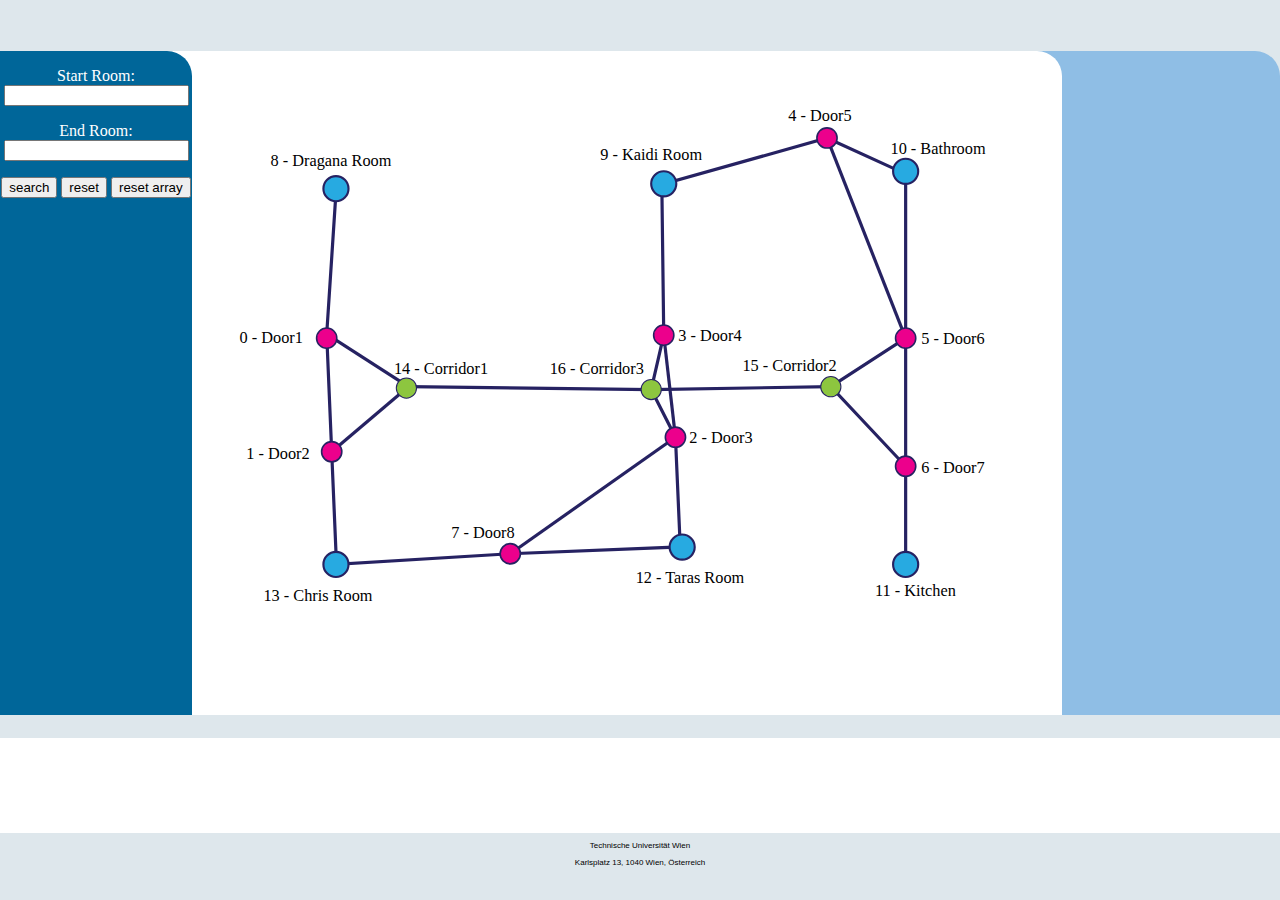
==== index.html @ 793ce16f "Working" ====
<!DOCTYPE html>
<html>
  <head>
    <meta charset="utf-8">
    <title>IndoorMap</title>
    <link rel="stylesheet" href="index.css" media="screen" title="no title" charset="utf-8">
<!--
    <script language="javascript">
  function print(){
   var a=searchbox.fname.value;
   alert(a);
  }
 </script>
-->
  </head>
  <body>
    <div class="headder">
<!--      <img src="pic/TU-Header14.gif" alt="" />-->
    </div>
    <div class="mainpart">
      <div class="bar">
        <div class="search">
          <form name="searchbox" method="get">
            <p>Start Room: <input type="text" name="fname" /></p>
            <p>End Room: <input type="text" name="lname" /></p>
            <input type="button" value="search" onclick="show_route()"/>
            <input type="button" value="reset" onclick="resetcolours()"/> 
            <input type="button" value="reset array" onclick="resetarray()"/>    
          </form>

        </div>


      </div>
      <div class="map">
<?xml version="1.0" encoding="utf-8"?>
<!-- Generator: Adobe Illustrator 18.0.0, SVG Export Plug-In . SVG Version: 6.00 Build 0)  -->
<!DOCTYPE svg PUBLIC "-//W3C//DTD SVG 1.1//EN" "http://www.w3.org/Graphics/SVG/1.1/DTD/svg11.dtd">
<svg version="1.1" id="Layer_1" xmlns="http://www.w3.org/2000/svg" xmlns:xlink="http://www.w3.org/1999/xlink" x="0px" y="0px"
	 viewBox="0 0 841.9 595.3" enable-background="new 0 0 841.9 595.3" xml:space="preserve">

<polyline fill="none" stroke="#262262" stroke-width="3" stroke-miterlimit="10" points="160.2,125.5 151,266.1 160.2,482.4
	323.5,472.4 483.2,466 478.7,362.9 455.9,318.1 467.7,267 465.9,125.5 621.1,81.7 695,115.5 695,269.8 624.7,315.4 695,390.2
	695,482.4 "/>

<line fill="none" stroke="#262262" stroke-width="3" stroke-miterlimit="10" x1="621.1" y1="81.7" x2="695" y2="269.8"/>
<line fill="none" stroke="#262262" stroke-width="3" stroke-miterlimit="10" x1="624.7" y1="315.4" x2="455.9" y2="318.1"/>
<line fill="none" stroke="#262262" stroke-width="3" stroke-miterlimit="10" x1="455.9" y1="318.1" x2="227.7" y2="315.4"/>
<line fill="none" stroke="#262262" stroke-width="3" stroke-miterlimit="10" x1="155.7" y1="376.5" x2="227.7" y2="315.4"/>
<line fill="none" stroke="#262262" stroke-width="3" stroke-miterlimit="10" x1="151" y1="266.1" x2="227.7" y2="315.4"/>
<line fill="none" stroke="#262262" stroke-width="3" stroke-miterlimit="10" x1="467.7" y1="267" x2="478.7" y2="362.9"/>
<line fill="none" stroke="#262262" stroke-width="3" stroke-miterlimit="10" x1="478.7" y1="362.9" x2="323.5" y2="472.4"/>
<line fill="none" stroke="#262262" stroke-width="3" stroke-miterlimit="10" x1="695" y1="390.2" x2="695" y2="269.8"/>

<circle id="ST8" fill="#27AAE1" stroke="#262262" stroke-width="2" stroke-miterlimit="10" cx="159.7" cy="129.4" r="11.8"/>
<circle id="ST13" fill="#27AAE1" stroke="#262262" stroke-width="2" stroke-miterlimit="10" cx="159.7" cy="482.4" r="11.8"/>
<circle id="ST12" fill="#27AAE1" stroke="#262262" stroke-width="2" stroke-miterlimit="10" cx="485" cy="466.1" r="11.8"/>
<circle id="ST9" fill="#27AAE1" stroke="#262262" stroke-width="2" stroke-miterlimit="10" cx="467.7" cy="124.8" r="11.8"/>
<circle id="ST10" fill="#27AAE1" stroke="#262262" stroke-width="2" stroke-miterlimit="10" cx="695" cy="113" r="11.8"/>
<circle id="ST11" fill="#27AAE1" stroke="#262262" stroke-width="2" stroke-miterlimit="10" cx="695" cy="482.4" r="11.8"/>

<circle id="ST0" fill="#EC008C" stroke="#262262" stroke-width="1.5" stroke-miterlimit="10" cx="151" cy="269.8" r="9.5"/>
<circle id="ST1" fill="#EC008C" stroke="#262262" stroke-width="1.5" stroke-miterlimit="10" cx="155.7" cy="376.5" r="9.5"/>
<circle id="ST3" fill="#EC008C" stroke="#262262" stroke-width="1.5" stroke-miterlimit="10" cx="467.7" cy="267" r="9.5"/>
<circle id="ST2" fill="#EC008C" stroke="#262262" stroke-width="1.5" stroke-miterlimit="10" cx="478.7" cy="362.9" r="9.5"/>
<circle id="ST5" fill="#EC008C" stroke="#262262" stroke-width="1.5" stroke-miterlimit="10" cx="695" cy="269.8" r="9.5"/>
<circle id="ST6" fill="#EC008C" stroke="#262262" stroke-width="1.5" stroke-miterlimit="10" cx="695" cy="390.2" r="9.5"/>
<circle id="ST7" fill="#EC008C" stroke="#262262" stroke-width="1.5" stroke-miterlimit="10" cx="323.5" cy="472.4" r="9.5"/>
<circle id="ST4" fill="#EC008C" stroke="#262262" stroke-width="1.5" stroke-miterlimit="10" cx="621.1" cy="81.7" r="9.5"/>

<circle id="ST16" fill="#8DC63F" stroke="#262262" stroke-miterlimit="10" cx="455.9" cy="318.1" r="9.5"/>
<circle id="ST14" fill="#8DC63F" stroke="#262262" stroke-miterlimit="10" cx="225.9" cy="316.7" r="9.5"/>
<circle id="ST15" fill="#8DC63F" stroke="#262262" stroke-miterlimit="10" cx="624.7" cy="315.4" r="9.5"/>

<rect x="97.9" y="96.8" fill="none" width="125.2" height="32.4"/>
<text transform="matrix(1 0 0 1 98.2277 108.1707)" font-family="'Ebrima'" font-size="15.3333">8 - Dragana Room</text>
<rect x="401.2" y="91.2" fill="none" width="114.1" height="32.4"/>
<text transform="matrix(1 0 0 1 408.0167 102.5545)" font-family="'Ebrima'" font-size="15.3333">9 - Kaidi Room</text>
<rect x="657.6" y="85" fill="none" width="144.4" height="32.4"/>
<text transform="matrix(1 0 0 1 680.7667 96.3509)" font-family="'Ebrima'" font-size="15.3333">10 - Bathroom</text>
<rect x="89.1" y="505.2" fill="none" width="114.1" height="32.4"/>
<text transform="matrix(1 0 0 1 91.5548 516.5159)" font-family="'Ebrima'" font-size="15.3333">13 - Chris Room</text>
<rect x="439.8" y="489" fill="none" width="114.1" height="32.4"/>
<text transform="matrix(1 0 0 1 441.3058 500.3304)" font-family="'Ebrima'" font-size="15.3333">12 - Taras Room</text>
<rect x="649.7" y="500.9" fill="none" width="114.1" height="32.4"/>
<text transform="matrix(1 0 0 1 666.1525 512.2571)" font-family="'Ebrima'" font-size="15.3333">11 - Kitchen</text>
<rect x="44.6" y="263" fill="none" width="114.1" height="32.4"/>
<text transform="matrix(1 0 0 1 69.1329 274.3841)" font-family="'Ebrima'" font-size="15.3333">0 - Door1</text>
<rect x="50.9" y="371.6" fill="none" width="114.1" height="32.4"/>
<text transform="matrix(1 0 0 1 75.4083 382.9429)" font-family="'Ebrima'" font-size="15.3333">1 - Door2</text>
<rect x="456.8" y="260.8" fill="none" width="114.1" height="32.4"/>
<text transform="matrix(1 0 0 1 481.3058 272.1229)" font-family="'Ebrima'" font-size="15.3333">3 - Door4</text>
<rect x="243.6" y="446.7" fill="none" width="114.1" height="32.4"/>
<text transform="matrix(1 0 0 1 268.0929 458.0677)" font-family="'Ebrima'" font-size="15.3333">7 - Door8</text>
<rect x="467.2" y="357.4" fill="none" width="114.1" height="32.4"/>
<text transform="matrix(1 0 0 1 491.7267 368.7572)" font-family="'Ebrima'" font-size="15.3333">2 - Door3</text>
<rect x="685.2" y="264" fill="none" width="114.1" height="32.4"/>
<text transform="matrix(1 0 0 1 709.6915 275.3846)" font-family="'Ebrima'" font-size="15.3333">5 - Door6</text>
<rect x="560.2" y="54.8" fill="none" width="114.1" height="32.4"/>
<text transform="matrix(1 0 0 1 584.6749 66.1561)" font-family="'Ebrima'" font-size="15.3333">4 - Door5</text>
<rect x="685.2" y="385.4" fill="none" width="114.1" height="32.4"/>
<text transform="matrix(1 0 0 1 709.6915 396.7445)" font-family="'Ebrima'" font-size="15.3333">6 - Door7</text>
<rect x="204.8" y="292.5" fill="none" width="114.1" height="32.4"/>
<text transform="matrix(1 0 0 1 214.1285 303.8221)" font-family="'Ebrima'" font-size="15.3333">14 - Corridor1</text>
<rect x="257.2" y="332.2" fill="none" width="9.4" height="14.5"/>
<rect x="351.2" y="292.5" fill="none" width="114.1" height="32.4"/>
<text transform="matrix(1 0 0 1 360.4996 303.8221)" font-family="'Ebrima'" font-size="15.3333">16 - Corridor3</text>
<rect x="532.4" y="289.7" fill="none" width="114.1" height="32.4"/>
<text transform="matrix(1 0 0 1 541.6622 301.0848)" font-family="'Ebrima'" font-size="15.3333">15 - Corridor2</text>
</svg>
    
          
          
      </div>
      <div class="infor">

      </div>

    </div>
    <div class="footer">
      <p>
        Technische Universität Wien
      </p>
      <p>
        Karlsplatz 13, 1040 Wien, Österreich
      </p>

    </div>

  </body>
    
<script src="Test_route_with_Kaidi.js"> </script>
    
</html>
---- index.css ----
html{
  padding: 0px;
  margin: 0px;
  width: 100%;
  height: 100%;

}
body{
  padding: 0px;
  margin: 0px;
  width: 100%;
  height: 100%;
}
.mainpart{
  height: 82%;
  width: 100%;


  background-color: rgb(222, 231, 236);
  /*background-color: green;*/
}
.bar{
  text-align: center;
  position: relative;
  z-index: 100;
  margin-top: 4%;
  float: left;
  width: 15%;
  height: 90%;
  background-color: rgb(0, 102, 153);
  /*border: 1px solid black;*/
  border-top-right-radius: 25px;
}
.search{
  color: rgb(255, 255, 255);
}
.map{
  position: relative;
  z-index: 50;
  float: left;
  width: 70%;
  height: 90%;
  margin-top: 4%;
  margin-left: -2%;
  background-color: rgb(255, 255, 255);
  border-top-right-radius: 25px;

}
.infor{
  position: relative;
  z-index: 30;
  margin-top: 4%;
  float: left;
  width: 19%;
  margin-left: -2%;

  height: 90%;
  background-color: rgb(143, 190, 229);
  /*border: 1px solid black;*/
  border-top-right-radius: 25px;

}
.footer{
  text-align: center;
  position: absolute;
  bottom: 0px;
  width: 100%;
  background-color: rgb(222, 231, 236);
  height: 7.5%;
}
.footer p{
  font-family: Arial;
  font-size: 50%;
}
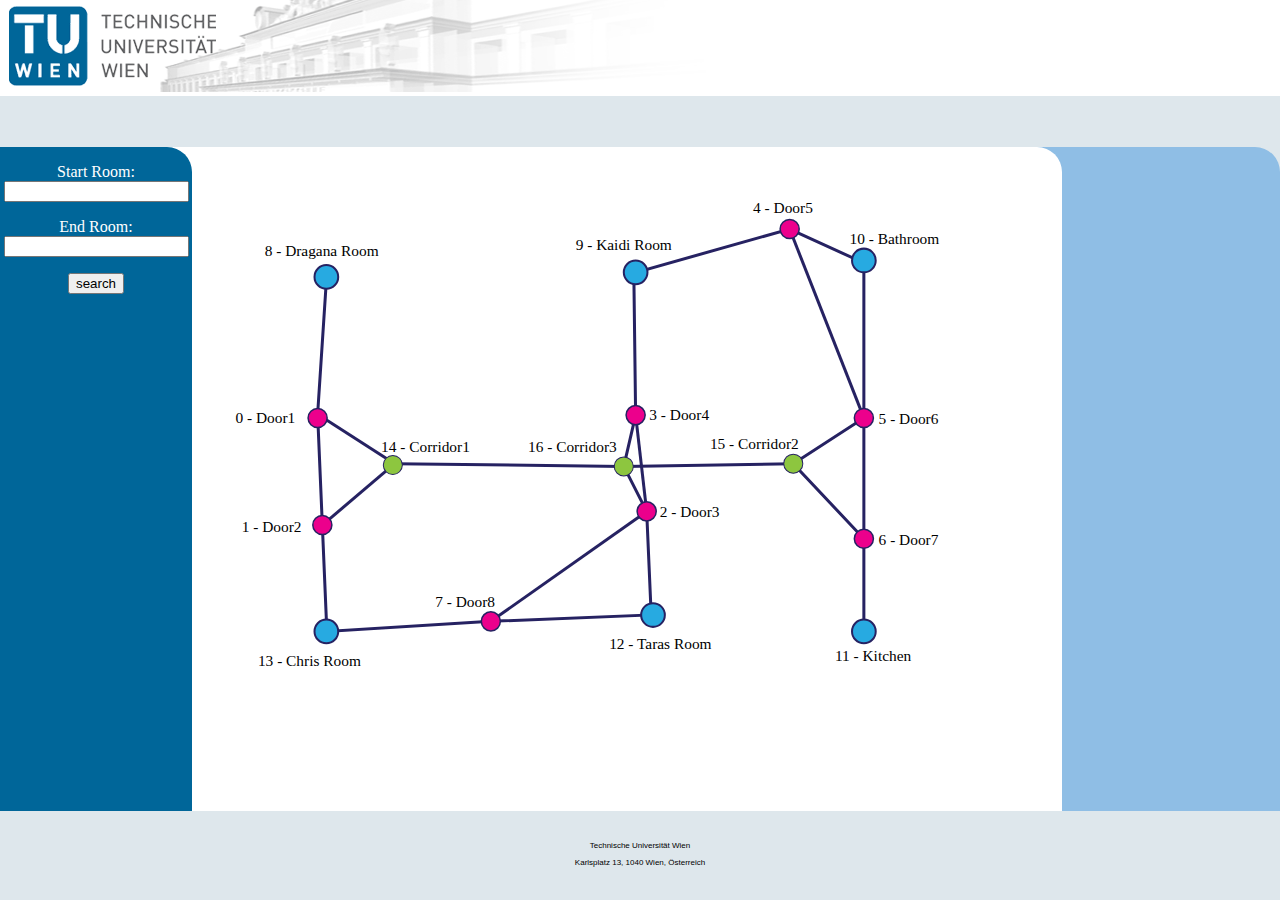
==== commit b82268de: "This works with the sample File" ====
--- a/index.html
+++ b/index.html
@@ -15,7 +15,7 @@
   </head>
   <body>
     <div class="headder">
-<!--      <img src="pic/TU-Header14.gif" alt="" />-->
+      <img src="pic/TU-Header14.gif" alt="" />
     </div>
     <div class="mainpart">
       <div class="bar">
@@ -24,8 +24,6 @@
             <p>Start Room: <input type="text" name="fname" /></p>
             <p>End Room: <input type="text" name="lname" /></p>
             <input type="button" value="search" onclick="show_route()"/>
-            <input type="button" value="reset" onclick="resetcolours()"/> 
-            <input type="button" value="reset array" onclick="resetarray()"/>    
           </form>
 
         </div>
--- a/index.css
+++ b/index.css
@@ -46,6 +46,11 @@
   border-top-right-radius: 25px;
 
 }
+
+svg{
+    height: 90%;
+    
+}
 .infor{
   position: relative;
   z-index: 30;
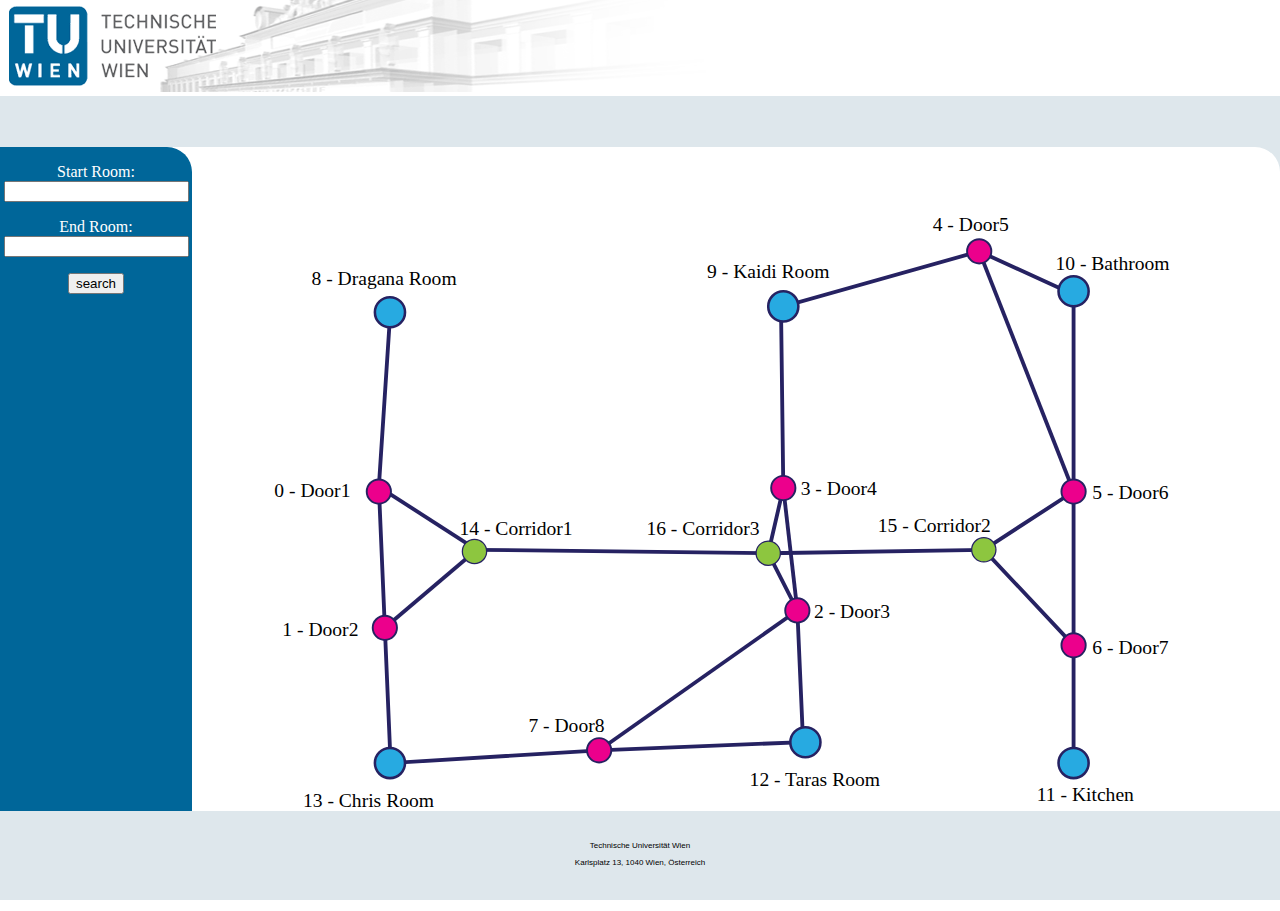
==== commit 386d613c: "Works with changing the radius width" ====
--- a/index.html
+++ b/index.html
@@ -106,6 +106,8 @@
 <rect x="532.4" y="289.7" fill="none" width="114.1" height="32.4"/>
 <text transform="matrix(1 0 0 1 541.6622 301.0848)" font-family="'Ebrima'" font-size="15.3333">15 - Corridor2</text>
 </svg>
+
+
     
           
           
--- a/index.css
+++ b/index.css
@@ -48,7 +48,8 @@
 }
 
 svg{
-    height: 90%;
+    width: 120%;
+    margin-left: 20px;
     
 }
 .infor{
@@ -60,7 +61,7 @@
   margin-left: -2%;
 
   height: 90%;
-  background-color: rgb(143, 190, 229);
+  background-color: rgb(255, 255, 255);
   /*border: 1px solid black;*/
   border-top-right-radius: 25px;
 
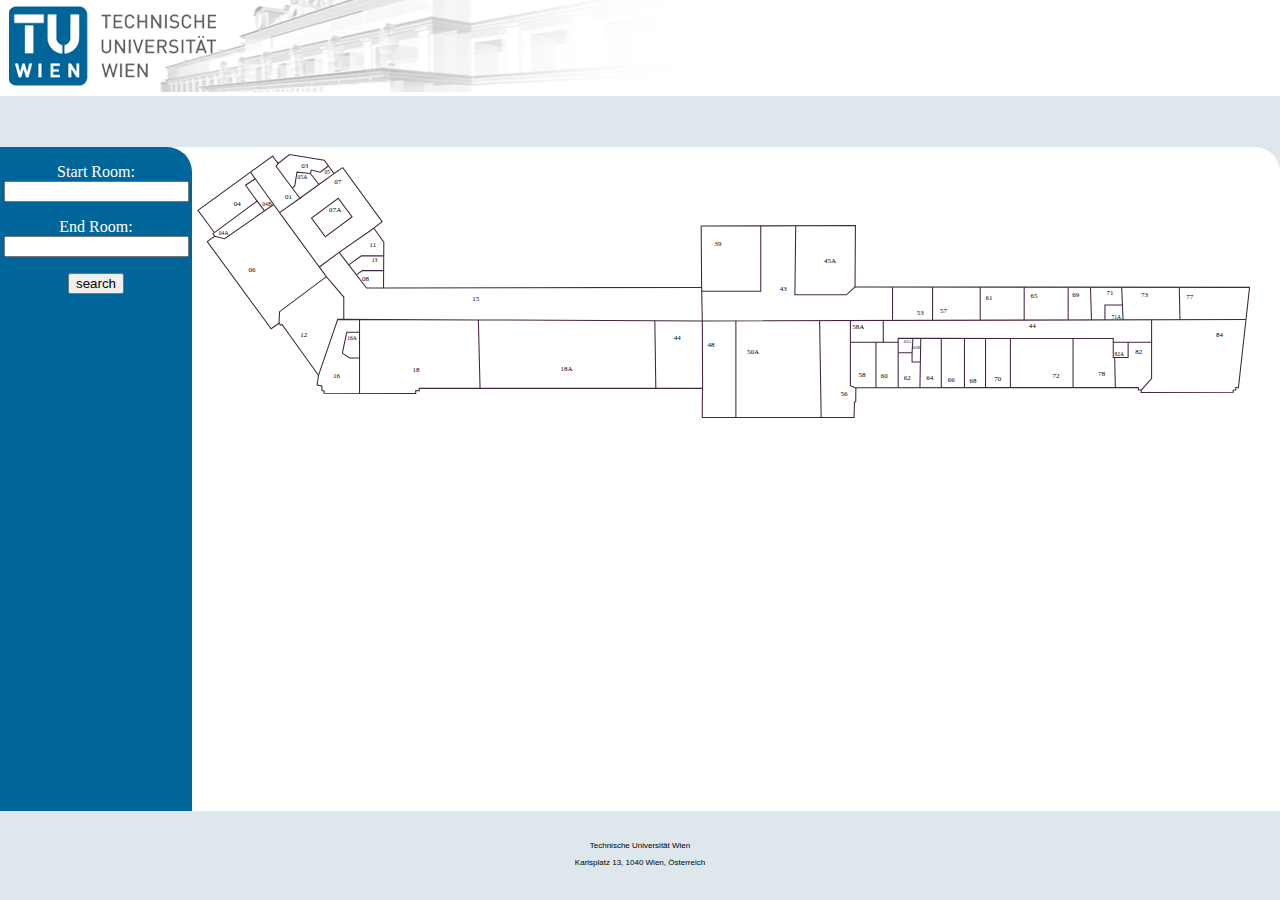
==== commit 39e8255e: "This file works" ====
--- a/index.html
+++ b/index.html
@@ -34,78 +34,495 @@
 <?xml version="1.0" encoding="utf-8"?>
 <!-- Generator: Adobe Illustrator 18.0.0, SVG Export Plug-In . SVG Version: 6.00 Build 0)  -->
 <!DOCTYPE svg PUBLIC "-//W3C//DTD SVG 1.1//EN" "http://www.w3.org/Graphics/SVG/1.1/DTD/svg11.dtd">
-<svg version="1.1" id="Layer_1" xmlns="http://www.w3.org/2000/svg" xmlns:xlink="http://www.w3.org/1999/xlink" x="0px" y="0px"
-	 viewBox="0 0 841.9 595.3" enable-background="new 0 0 841.9 595.3" xml:space="preserve">
-
-<polyline fill="none" stroke="#262262" stroke-width="3" stroke-miterlimit="10" points="160.2,125.5 151,266.1 160.2,482.4
-	323.5,472.4 483.2,466 478.7,362.9 455.9,318.1 467.7,267 465.9,125.5 621.1,81.7 695,115.5 695,269.8 624.7,315.4 695,390.2
-	695,482.4 "/>
-
-<line fill="none" stroke="#262262" stroke-width="3" stroke-miterlimit="10" x1="621.1" y1="81.7" x2="695" y2="269.8"/>
-<line fill="none" stroke="#262262" stroke-width="3" stroke-miterlimit="10" x1="624.7" y1="315.4" x2="455.9" y2="318.1"/>
-<line fill="none" stroke="#262262" stroke-width="3" stroke-miterlimit="10" x1="455.9" y1="318.1" x2="227.7" y2="315.4"/>
-<line fill="none" stroke="#262262" stroke-width="3" stroke-miterlimit="10" x1="155.7" y1="376.5" x2="227.7" y2="315.4"/>
-<line fill="none" stroke="#262262" stroke-width="3" stroke-miterlimit="10" x1="151" y1="266.1" x2="227.7" y2="315.4"/>
-<line fill="none" stroke="#262262" stroke-width="3" stroke-miterlimit="10" x1="467.7" y1="267" x2="478.7" y2="362.9"/>
-<line fill="none" stroke="#262262" stroke-width="3" stroke-miterlimit="10" x1="478.7" y1="362.9" x2="323.5" y2="472.4"/>
-<line fill="none" stroke="#262262" stroke-width="3" stroke-miterlimit="10" x1="695" y1="390.2" x2="695" y2="269.8"/>
-
-<circle id="ST8" fill="#27AAE1" stroke="#262262" stroke-width="2" stroke-miterlimit="10" cx="159.7" cy="129.4" r="11.8"/>
-<circle id="ST13" fill="#27AAE1" stroke="#262262" stroke-width="2" stroke-miterlimit="10" cx="159.7" cy="482.4" r="11.8"/>
-<circle id="ST12" fill="#27AAE1" stroke="#262262" stroke-width="2" stroke-miterlimit="10" cx="485" cy="466.1" r="11.8"/>
-<circle id="ST9" fill="#27AAE1" stroke="#262262" stroke-width="2" stroke-miterlimit="10" cx="467.7" cy="124.8" r="11.8"/>
-<circle id="ST10" fill="#27AAE1" stroke="#262262" stroke-width="2" stroke-miterlimit="10" cx="695" cy="113" r="11.8"/>
-<circle id="ST11" fill="#27AAE1" stroke="#262262" stroke-width="2" stroke-miterlimit="10" cx="695" cy="482.4" r="11.8"/>
-
-<circle id="ST0" fill="#EC008C" stroke="#262262" stroke-width="1.5" stroke-miterlimit="10" cx="151" cy="269.8" r="9.5"/>
-<circle id="ST1" fill="#EC008C" stroke="#262262" stroke-width="1.5" stroke-miterlimit="10" cx="155.7" cy="376.5" r="9.5"/>
-<circle id="ST3" fill="#EC008C" stroke="#262262" stroke-width="1.5" stroke-miterlimit="10" cx="467.7" cy="267" r="9.5"/>
-<circle id="ST2" fill="#EC008C" stroke="#262262" stroke-width="1.5" stroke-miterlimit="10" cx="478.7" cy="362.9" r="9.5"/>
-<circle id="ST5" fill="#EC008C" stroke="#262262" stroke-width="1.5" stroke-miterlimit="10" cx="695" cy="269.8" r="9.5"/>
-<circle id="ST6" fill="#EC008C" stroke="#262262" stroke-width="1.5" stroke-miterlimit="10" cx="695" cy="390.2" r="9.5"/>
-<circle id="ST7" fill="#EC008C" stroke="#262262" stroke-width="1.5" stroke-miterlimit="10" cx="323.5" cy="472.4" r="9.5"/>
-<circle id="ST4" fill="#EC008C" stroke="#262262" stroke-width="1.5" stroke-miterlimit="10" cx="621.1" cy="81.7" r="9.5"/>
-
-<circle id="ST16" fill="#8DC63F" stroke="#262262" stroke-miterlimit="10" cx="455.9" cy="318.1" r="9.5"/>
-<circle id="ST14" fill="#8DC63F" stroke="#262262" stroke-miterlimit="10" cx="225.9" cy="316.7" r="9.5"/>
-<circle id="ST15" fill="#8DC63F" stroke="#262262" stroke-miterlimit="10" cx="624.7" cy="315.4" r="9.5"/>
-
-<rect x="97.9" y="96.8" fill="none" width="125.2" height="32.4"/>
-<text transform="matrix(1 0 0 1 98.2277 108.1707)" font-family="'Ebrima'" font-size="15.3333">8 - Dragana Room</text>
-<rect x="401.2" y="91.2" fill="none" width="114.1" height="32.4"/>
-<text transform="matrix(1 0 0 1 408.0167 102.5545)" font-family="'Ebrima'" font-size="15.3333">9 - Kaidi Room</text>
-<rect x="657.6" y="85" fill="none" width="144.4" height="32.4"/>
-<text transform="matrix(1 0 0 1 680.7667 96.3509)" font-family="'Ebrima'" font-size="15.3333">10 - Bathroom</text>
-<rect x="89.1" y="505.2" fill="none" width="114.1" height="32.4"/>
-<text transform="matrix(1 0 0 1 91.5548 516.5159)" font-family="'Ebrima'" font-size="15.3333">13 - Chris Room</text>
-<rect x="439.8" y="489" fill="none" width="114.1" height="32.4"/>
-<text transform="matrix(1 0 0 1 441.3058 500.3304)" font-family="'Ebrima'" font-size="15.3333">12 - Taras Room</text>
-<rect x="649.7" y="500.9" fill="none" width="114.1" height="32.4"/>
-<text transform="matrix(1 0 0 1 666.1525 512.2571)" font-family="'Ebrima'" font-size="15.3333">11 - Kitchen</text>
-<rect x="44.6" y="263" fill="none" width="114.1" height="32.4"/>
-<text transform="matrix(1 0 0 1 69.1329 274.3841)" font-family="'Ebrima'" font-size="15.3333">0 - Door1</text>
-<rect x="50.9" y="371.6" fill="none" width="114.1" height="32.4"/>
-<text transform="matrix(1 0 0 1 75.4083 382.9429)" font-family="'Ebrima'" font-size="15.3333">1 - Door2</text>
-<rect x="456.8" y="260.8" fill="none" width="114.1" height="32.4"/>
-<text transform="matrix(1 0 0 1 481.3058 272.1229)" font-family="'Ebrima'" font-size="15.3333">3 - Door4</text>
-<rect x="243.6" y="446.7" fill="none" width="114.1" height="32.4"/>
-<text transform="matrix(1 0 0 1 268.0929 458.0677)" font-family="'Ebrima'" font-size="15.3333">7 - Door8</text>
-<rect x="467.2" y="357.4" fill="none" width="114.1" height="32.4"/>
-<text transform="matrix(1 0 0 1 491.7267 368.7572)" font-family="'Ebrima'" font-size="15.3333">2 - Door3</text>
-<rect x="685.2" y="264" fill="none" width="114.1" height="32.4"/>
-<text transform="matrix(1 0 0 1 709.6915 275.3846)" font-family="'Ebrima'" font-size="15.3333">5 - Door6</text>
-<rect x="560.2" y="54.8" fill="none" width="114.1" height="32.4"/>
-<text transform="matrix(1 0 0 1 584.6749 66.1561)" font-family="'Ebrima'" font-size="15.3333">4 - Door5</text>
-<rect x="685.2" y="385.4" fill="none" width="114.1" height="32.4"/>
-<text transform="matrix(1 0 0 1 709.6915 396.7445)" font-family="'Ebrima'" font-size="15.3333">6 - Door7</text>
-<rect x="204.8" y="292.5" fill="none" width="114.1" height="32.4"/>
-<text transform="matrix(1 0 0 1 214.1285 303.8221)" font-family="'Ebrima'" font-size="15.3333">14 - Corridor1</text>
-<rect x="257.2" y="332.2" fill="none" width="9.4" height="14.5"/>
-<rect x="351.2" y="292.5" fill="none" width="114.1" height="32.4"/>
-<text transform="matrix(1 0 0 1 360.4996 303.8221)" font-family="'Ebrima'" font-size="15.3333">16 - Corridor3</text>
-<rect x="532.4" y="289.7" fill="none" width="114.1" height="32.4"/>
-<text transform="matrix(1 0 0 1 541.6622 301.0848)" font-family="'Ebrima'" font-size="15.3333">15 - Corridor2</text>
+<svg version="1.1" xmlns="http://www.w3.org/2000/svg" xmlns:xlink="http://www.w3.org/1999/xlink" x="0px" y="0px"
+	 viewBox="0 0 765.3 198.4" enable-background="new 0 0 765.3 198.4" xml:space="preserve">
+<g id="Signatures">
+	<rect x="101.9" y="42.5" fill="none" width="8.9" height="5.2"/>
+	<text transform="matrix(1 0 0 1 101.8671 46.2119)" font-family="'Ebrima'" font-size="5">07A</text>
+	<rect x="105.6" y="22.7" fill="none" width="7.2" height="5.3"/>
+	<text transform="matrix(1 0 0 1 105.5576 26.4109)" font-family="'Ebrima'" font-size="5">07</text>
+	<rect x="82" y="11.6" fill="none" width="7.2" height="5.3"/>
+	<text transform="matrix(1 0 0 1 81.9807 15.2695)" font-family="'Ebrima'" font-size="5">03</text>
+	<rect x="79.4" y="20.2" fill="none" width="9.6" height="5.3"/>
+	<text transform="matrix(1 0 0 1 79.4147 23.1298)" font-family="'Ebrima'" font-size="4">05A</text>
+	<rect x="98.5" y="16.4" fill="none" width="5.6" height="5.3"/>
+	<text transform="matrix(1 0 0 1 98.5239 19.3296)" font-family="'Ebrima'" font-size="4">05</text>
+	<rect x="70.4" y="33.2" fill="none" width="6.6" height="5.3"/>
+	<text transform="matrix(1 0 0 1 70.4141 36.9309)" font-family="'Ebrima'" font-size="5">01</text>
+	<rect x="33.9" y="38.3" fill="none" width="6.6" height="5.3"/>
+	<text transform="matrix(1 0 0 1 33.9141 41.9712)" font-family="'Ebrima'" font-size="5">04</text>
+	<rect x="23.3" y="59.5" fill="none" width="8.8" height="5.3"/>
+	<text transform="matrix(1 0 0 1 23.3361 62.4724)" font-family="'Ebrima'" font-size="4">04A</text>
+	<rect x="54.3" y="38.7" fill="none" width="8.8" height="5.3"/>
+	<text transform="matrix(1 0 0 1 54.3035 41.6911)" font-family="'Ebrima'" font-size="4">04B</text>
+	<rect x="44.5" y="85.1" fill="none" width="8.9" height="5.2"/>
+	<text transform="matrix(1 0 0 1 44.4529 88.8146)" font-family="'Ebrima'" font-size="5">06</text>
+	<rect x="130.7" y="67.5" fill="none" width="8.9" height="5.2"/>
+	<text transform="matrix(1 0 0 1 130.669 71.2131)" font-family="'Ebrima'" font-size="5">11</text>
+	<rect x="125.3" y="91.6" fill="none" width="8.9" height="5.2"/>
+	<text transform="matrix(1 0 0 1 125.2687 95.3151)" font-family="'Ebrima'" font-size="5">08</text>
+	<rect x="132.2" y="79" fill="none" width="8.9" height="5.2"/>
+	<text transform="matrix(1 0 0 1 132.2086 81.974)" font-family="'Ebrima'" font-size="4">13</text>
+	<rect x="81.3" y="131.8" fill="none" width="8.9" height="5.2"/>
+	<text transform="matrix(1 0 0 1 81.2658 135.5173)" font-family="'Ebrima'" font-size="5">12</text>
+	<rect x="203.7" y="105.6" fill="none" width="8.9" height="5.2"/>
+	<text transform="matrix(1 0 0 1 203.6738 109.316)" font-family="'Ebrima'" font-size="5">15</text>
+	<rect x="104.6" y="160.6" fill="none" width="8.9" height="5.2"/>
+	<text transform="matrix(1 0 0 1 104.5673 164.316)" font-family="'Ebrima'" font-size="5">16</text>
+	<rect x="114.8" y="134.4" fill="none" width="8.9" height="5.2"/>
+	<text transform="matrix(1 0 0 1 114.768 137.3769)" font-family="'Ebrima'" font-size="4">16A</text>
+	<rect x="161.2" y="156.6" fill="none" width="8.9" height="5.2"/>
+	<text transform="matrix(1 0 0 1 161.1605 160.316)" font-family="'Ebrima'" font-size="5">18</text>
+	<rect x="266.6" y="155.5" fill="none" width="8.9" height="5.2"/>
+	<text transform="matrix(1 0 0 1 266.6174 159.1692)" font-family="'Ebrima'" font-size="5">18A</text>
+	<rect x="347.1" y="133.6" fill="none" width="8.9" height="5.2"/>
+	<text transform="matrix(1 0 0 1 347.0831 137.3175)" font-family="'Ebrima'" font-size="5">44</text>
+	<rect x="371.1" y="138.4" fill="none" width="8.9" height="5.2"/>
+	<text transform="matrix(1 0 0 1 371.1452 142.0681)" font-family="'Ebrima'" font-size="5">48</text>
+	<rect x="399.3" y="143.3" fill="none" width="8.9" height="5.2"/>
+	<text transform="matrix(1 0 0 1 399.3261 147.0185)" font-family="'Ebrima'" font-size="5">50A</text>
+	<rect x="465.8" y="173.6" fill="none" width="8.9" height="5.2"/>
+	<text transform="matrix(1 0 0 1 465.8304 177.3175)" font-family="'Ebrima'" font-size="5">56</text>
+	<rect x="454.1" y="79.1" fill="none" width="8.9" height="5.2"/>
+	<text transform="matrix(1 0 0 1 454.0506 82.7643)" font-family="'Ebrima'" font-size="5">45A</text>
+	<rect x="376.1" y="67.1" fill="none" width="8.9" height="5.2"/>
+	<text transform="matrix(1 0 0 1 376.085 70.8138)" font-family="'Ebrima'" font-size="5">39</text>
+	<rect x="422.6" y="98.6" fill="none" width="8.9" height="5.2"/>
+	<text transform="matrix(1 0 0 1 422.6276 102.3155)" font-family="'Ebrima'" font-size="5">43</text>
+	<rect x="520.1" y="115.9" fill="none" width="8.9" height="5.2"/>
+	<text transform="matrix(1 0 0 1 520.0944 119.6167)" font-family="'Ebrima'" font-size="5">53</text>
+	<rect x="536.6" y="114.5" fill="none" width="8.9" height="5.2"/>
+	<text transform="matrix(1 0 0 1 536.635 118.2166)" font-family="'Ebrima'" font-size="5">57</text>
+	<rect x="569.1" y="105.2" fill="none" width="8.9" height="5.2"/>
+	<text transform="matrix(1 0 0 1 569.1371 108.916)" font-family="'Ebrima'" font-size="5">61</text>
+	<rect x="601.2" y="103.9" fill="none" width="8.9" height="5.2"/>
+	<text transform="matrix(1 0 0 1 601.1602 107.6159)" font-family="'Ebrima'" font-size="5">65</text>
+	<rect x="630.9" y="103.3" fill="none" width="8.9" height="5.2"/>
+	<text transform="matrix(1 0 0 1 630.9016 107.0158)" font-family="'Ebrima'" font-size="5">69</text>
+	<rect x="655.2" y="101.3" fill="none" width="8.9" height="5.2"/>
+	<text transform="matrix(1 0 0 1 655.2032 105.0161)" font-family="'Ebrima'" font-size="5">71</text>
+	<rect x="679.8" y="103.3" fill="none" width="8.9" height="5.2"/>
+	<text transform="matrix(1 0 0 1 679.8048 107.0158)" font-family="'Ebrima'" font-size="5">73</text>
+	<rect x="711.9" y="104.7" fill="none" width="8.9" height="5.2"/>
+	<text transform="matrix(1 0 0 1 711.9165 108.4159)" font-family="'Ebrima'" font-size="5">77</text>
+	<rect x="733.1" y="131.6" fill="none" width="8.9" height="5.2"/>
+	<text transform="matrix(1 0 0 1 733.1478 135.2677)" font-family="'Ebrima'" font-size="5">84</text>
+	<rect x="675.7" y="143.3" fill="none" width="8.9" height="5.2"/>
+	<text transform="matrix(1 0 0 1 675.7046 147.0185)" font-family="'Ebrima'" font-size="5">82</text>
+	<rect x="649.3" y="159.3" fill="none" width="8.9" height="5.2"/>
+	<text transform="matrix(1 0 0 1 649.3029 163.0195)" font-family="'Ebrima'" font-size="5">78</text>
+	<rect x="616.7" y="160.7" fill="none" width="8.9" height="5.2"/>
+	<text transform="matrix(1 0 0 1 616.7007 164.4196)" font-family="'Ebrima'" font-size="5">72</text>
+	<rect x="575.3" y="162.7" fill="none" width="8.9" height="5.2"/>
+	<text transform="matrix(1 0 0 1 575.298 166.4194)" font-family="'Ebrima'" font-size="5">70</text>
+	<rect x="557.7" y="164.5" fill="none" width="8.9" height="5.2"/>
+	<text transform="matrix(1 0 0 1 557.6969 168.2191)" font-family="'Ebrima'" font-size="5">68</text>
+	<rect x="542.2" y="163.3" fill="none" width="8.9" height="5.2"/>
+	<text transform="matrix(1 0 0 1 542.1959 167.0194)" font-family="'Ebrima'" font-size="5">66</text>
+	<rect x="526.9" y="161.9" fill="none" width="8.9" height="5.2"/>
+	<text transform="matrix(1 0 0 1 526.9449 165.6193)" font-family="'Ebrima'" font-size="5">64</text>
+	<rect x="510.9" y="161.9" fill="none" width="8.9" height="5.2"/>
+	<text transform="matrix(1 0 0 1 510.8938 165.6193)" font-family="'Ebrima'" font-size="5">62</text>
+	<rect x="494.6" y="160.7" fill="none" width="8.9" height="5.2"/>
+	<text transform="matrix(1 0 0 1 494.5928 164.4196)" font-family="'Ebrima'" font-size="5">60</text>
+	<rect x="478.7" y="160.1" fill="none" width="8.9" height="5.2"/>
+	<text transform="matrix(1 0 0 1 478.7417 163.8195)" font-family="'Ebrima'" font-size="5">58</text>
+	<rect x="474.3" y="126" fill="none" width="8.9" height="5.2"/>
+	<text transform="matrix(1 0 0 1 474.3019 129.7173)" font-family="'Ebrima'" font-size="5">58A</text>
+	<rect x="599.9" y="124.9" fill="none" width="8.9" height="5.2"/>
+	<text transform="matrix(1 0 0 1 599.9165 128.6172)" font-family="'Ebrima'" font-size="5">44</text>
+	<rect x="660.9" y="145.8" fill="none" width="8.9" height="5.2"/>
+	<text transform="matrix(1 0 0 1 660.9036 148.7784)" font-family="'Ebrima'" font-size="4">82A</text>
+	<rect x="517.4" y="141.8" fill="none" width="8.9" height="5.2"/>
+	<text transform="matrix(1 0 0 1 517.4338 144.0379)" font-family="'Ebrima'" font-size="3">62B</text>
+	<rect x="511.1" y="137.3" fill="none" width="8.9" height="5.2"/>
+	<text transform="matrix(1 0 0 1 511.1334 139.5376)" font-family="'Ebrima'" font-size="3">62A</text>
+	<rect x="658.7" y="119.3" fill="none" width="8.9" height="5.2"/>
+	<text transform="matrix(1 0 0 1 658.7036 122.2266)" font-family="'Ebrima'" font-size="4">71A</text>
+</g>
+<g id="Elements">
+	<g id="Walls">
+		<polygon fill="none" stroke="#42253F" stroke-width="0.75" stroke-miterlimit="10" points="756.8,101.9 749.1,171.4 747.2,171.3
+			747.2,172.9 745.3,173.1 745.4,174.5 679.8,174.7 680.1,172.9 677.9,172.9 677.9,171.2 478.1,171.4 476.8,171.5 476.7,180.6
+			476.7,181.3 475.8,181.6 475.5,192.5 367.5,192.5 367.5,181.8 367.7,171.7 364.8,171.8 166,171.8 166,173.5 163.5,173.3
+			163.5,175.5 98.3,175.3 98.3,173.6 96.7,173.4 96.7,170.1 93.3,169.5 94.3,162.5 68.3,126.3 67.4,126.8 66.2,125.5 60.6,129.4
+			15.1,67.3 20.4,63.5 19.2,61.7 20.2,60.9 8.5,45.1 61.7,6.4 63.5,9.1 65.6,11.7 73.6,5.4 98.4,9.4 105.3,18.9 111.6,14.7
+			139.6,53.1 133.7,57.8 140.8,67.7 140.6,100.4 367,99.9 366.7,56.3 476.5,55.9 476.2,99.6 755.3,99.9 757,99.9 		"/>
+		<polyline fill="none" stroke="#42253F" stroke-width="0.75" stroke-miterlimit="10" points="367.7,171.7 367.5,123.8 208.1,123.1
+			108,122.7 94.3,162.5 		"/>
+		<line fill="none" stroke="#42253F" stroke-width="0.75" stroke-miterlimit="10" x1="209.3" y1="171.8" x2="208.1" y2="123.1"/>
+		<polyline fill="none" stroke="#42253F" stroke-width="0.75" stroke-miterlimit="10" points="123.5,122.7 123.5,149.7 123.5,175.4
+					"/>
+		<polyline fill="none" stroke="#42253F" stroke-width="0.75" stroke-miterlimit="10" points="123.5,131.8 114.4,131.8 111.3,146.7
+			116.4,150.2 123.5,150.2 		"/>
+		<polyline fill="none" stroke="#42253F" stroke-width="0.75" stroke-miterlimit="10" points="112.3,122.7 112.3,106.8 99.9,92.3
+			66.6,117.2 66.2,125.5 		"/>
+		<polyline fill="none" stroke="#42253F" stroke-width="0.75" stroke-miterlimit="10" points="45.9,17.9 62.4,40.9 68.9,49.9
+			99.9,92.3 		"/>
+		<polyline fill="none" stroke="#42253F" stroke-width="0.75" stroke-miterlimit="10" points="20.4,63.5 27.5,65.3 62.4,40.9 		"/>
+		<polyline fill="none" stroke="#42253F" stroke-width="0.75" stroke-miterlimit="10" points="20.2,60.9 50.6,38.5 55.9,45.5 		"/>
+		<polyline fill="none" stroke="#42253F" stroke-width="0.75" stroke-miterlimit="10" points="49.2,22.6 42.4,27.2 50.6,38.5 		"/>
+		<polyline fill="none" stroke="#42253F" stroke-width="0.75" stroke-miterlimit="10" points="66.6,46.7 81.1,36.5 64.1,13.7
+			65.6,11.7 		"/>
+		<polyline fill="none" stroke="#42253F" stroke-width="0.75" stroke-miterlimit="10" points="81.1,36.5 94.6,26.7 105.3,18.9 		"/>
+		<polyline fill="none" stroke="#42253F" stroke-width="0.75" stroke-miterlimit="10" points="140.6,100.4 128.5,100.4 115.8,83.9
+			109,75 133.7,57.8 		"/>
+		<polyline fill="none" stroke="#42253F" stroke-width="0.75" stroke-miterlimit="10" points="140.7,88 125.5,88 121.3,91 		"/>
+		<polyline fill="none" stroke="#42253F" stroke-width="0.75" stroke-miterlimit="10" points="115.8,83.9 124.8,77.5 140.6,77.5
+			"/>
+		<line fill="none" stroke="#42253F" stroke-width="0.75" stroke-miterlimit="10" x1="109" y1="75" x2="94.9" y2="85.4"/>
+		<polyline fill="none" stroke="#42253F" stroke-width="0.75" stroke-miterlimit="10" points="75.7,29.2 77.4,27.7 79,17.9
+			88.6,18.9 89.2,16.4 95.5,17.9 101.3,13.5 		"/>
+		<line fill="none" stroke="#42253F" stroke-width="0.75" stroke-miterlimit="10" x1="88.6" y1="18.9" x2="94.6" y2="26.7"/>
+		<line fill="none" stroke="#42253F" stroke-width="0.75" stroke-miterlimit="10" x1="333.7" y1="123.6" x2="334.4" y2="171.7"/>
+		<polyline fill="none" stroke="#42253F" stroke-width="0.75" stroke-miterlimit="10" points="367,99.9 367.5,123.8 754.4,122.8
+			"/>
+		<line fill="none" stroke="#42253F" stroke-width="0.75" stroke-miterlimit="10" x1="707" y1="99.8" x2="707.5" y2="122.9"/>
+		<path fill="none" stroke="#42253F" stroke-width="0.75" stroke-miterlimit="10" d="M396.1,192.5"/>
+		<line fill="none" stroke="#42253F" stroke-width="0.75" stroke-miterlimit="10" x1="391.4" y1="123.6" x2="391.4" y2="192.5"/>
+		<line fill="none" stroke="#42253F" stroke-width="0.75" stroke-miterlimit="10" x1="451" y1="123.8" x2="452.1" y2="192.5"/>
+		<polyline fill="none" stroke="#42253F" stroke-width="0.75" stroke-miterlimit="10" points="367,102.7 409.1,102.7 409.1,56.1
+			"/>
+		<polyline fill="none" stroke="#42253F" stroke-width="0.75" stroke-miterlimit="10" points="434,56.1 433.4,105.2 470.1,105.2
+			476.2,99.6 		"/>
+		<line fill="none" stroke="#42253F" stroke-width="0.75" stroke-miterlimit="10" x1="502.9" y1="99.9" x2="502.9" y2="122.9"/>
+		<line fill="none" stroke="#42253F" stroke-width="0.75" stroke-miterlimit="10" x1="531.4" y1="99.7" x2="531.4" y2="123.4"/>
+		<line fill="none" stroke="#42253F" stroke-width="0.75" stroke-miterlimit="10" x1="565.3" y1="99.7" x2="565.3" y2="123.4"/>
+		<line fill="none" stroke="#42253F" stroke-width="0.75" stroke-miterlimit="10" x1="596.6" y1="99.7" x2="596.6" y2="123.4"/>
+		<line fill="none" stroke="#42253F" stroke-width="0.75" stroke-miterlimit="10" x1="627.9" y1="99.9" x2="627.9" y2="122.9"/>
+		<polyline fill="none" stroke="#42253F" stroke-width="0.75" stroke-miterlimit="10" points="472.9,123.4 472.9,169.9 476.8,171.5
+					"/>
+		<polyline fill="none" stroke="#42253F" stroke-width="0.75" stroke-miterlimit="10" points="491.1,171.4 491.1,139 472.9,139
+			"/>
+		<polyline fill="none" stroke="#42253F" stroke-width="0.75" stroke-miterlimit="10" points="506.9,171.4 506.9,139 491.1,139
+			"/>
+		<line fill="none" stroke="#42253F" stroke-width="0.75" stroke-miterlimit="10" x1="496.3" y1="123.8" x2="496.3" y2="139"/>
+		<polyline fill="none" stroke="#42253F" stroke-width="0.75" stroke-miterlimit="10" points="506.9,139 506.9,136.2 523,136.2
+			660,136.3 660,139 687.3,139 687.3,122.9 		"/>
+		<line fill="none" stroke="#42253F" stroke-width="0.75" stroke-miterlimit="10" x1="522.4" y1="171.4" x2="523" y2="136.2"/>
+		<polyline fill="none" stroke="#42253F" stroke-width="0.75" stroke-miterlimit="10" points="522.4,153 516.8,153 516.8,146.5
+			506.9,146.5 		"/>
+		<line fill="none" stroke="#42253F" stroke-width="0.75" stroke-miterlimit="10" x1="517.4" y1="136.2" x2="516.8" y2="146.5"/>
+		<line fill="none" stroke="#42253F" stroke-width="0.75" stroke-miterlimit="10" x1="537.6" y1="136.2" x2="537.6" y2="171.4"/>
+		<line fill="none" stroke="#42253F" stroke-width="0.75" stroke-miterlimit="10" x1="554.1" y1="136.2" x2="554.1" y2="171.4"/>
+		<line fill="none" stroke="#42253F" stroke-width="0.75" stroke-miterlimit="10" x1="569.1" y1="136.2" x2="569.1" y2="171.3"/>
+		<line fill="none" stroke="#42253F" stroke-width="0.75" stroke-miterlimit="10" x1="586.8" y1="136.2" x2="586.8" y2="171.3"/>
+		<line fill="none" stroke="#42253F" stroke-width="0.75" stroke-miterlimit="10" x1="631.4" y1="136.3" x2="631.4" y2="171.3"/>
+		<polyline fill="none" stroke="#42253F" stroke-width="0.75" stroke-miterlimit="10" points="660,139 660,149.8 661,149.8
+			670.6,149.8 670.6,139 		"/>
+		<line fill="none" stroke="#42253F" stroke-width="0.75" stroke-miterlimit="10" x1="661.5" y1="171.2" x2="661" y2="149.8"/>
+		<polyline fill="none" stroke="#42253F" stroke-width="0.75" stroke-miterlimit="10" points="687.3,139 687.3,164.8 680.1,172.9
+			"/>
+		<line fill="none" stroke="#42253F" stroke-width="0.75" stroke-miterlimit="10" x1="666" y1="99.9" x2="667" y2="122.9"/>
+		<line fill="none" stroke="#42253F" stroke-width="0.75" stroke-miterlimit="10" x1="643.8" y1="99.9" x2="644.5" y2="123.1"/>
+		<polyline fill="none" stroke="#42253F" stroke-width="0.75" stroke-miterlimit="10" points="654.1,122.9 654.1,112.4 666.5,112.4
+					"/>
+
+			<rect x="91.9" y="42" transform="matrix(0.8038 -0.5949 0.5949 0.8038 -9.5177 71.5546)" fill="none" stroke="#42253F" stroke-width="0.75" stroke-miterlimit="10" width="23.7" height="16.5"/>
+	</g>
+	<g id="Pathes">
+		<polyline fill="none" stroke="#0xffffff" stroke-width="0.5" stroke-miterlimit="10" points="52.4,41.2 43.8,53.4 72.3,54.5 		"/>
+		<polyline fill="none" stroke="#0xffffff" stroke-width="0.5" stroke-miterlimit="10" points="27.8,55.1 13.6,51.9 23.8,46.5 		"/>
+		<polyline fill="none" stroke="#0xffffff" stroke-width="0.5" stroke-miterlimit="10" points="59.7,78.1 80.6,66.1 87.1,63.3
+			77.4,49.7 90.1,40.9 96.9,45.3 103.4,50.2 		"/>
+		<path fill="#D39A4F" stroke="#80702D" stroke-width="0.25" stroke-miterlimit="10" d="M87.1,63.3"/>
+		<polyline fill="none" stroke="#0xffffff" stroke-width="0.5" stroke-miterlimit="10" points="133.6,45.3 96.3,74.2 89.2,78.1 69,91
+					"/>
+		<polyline fill="none" stroke="#0xffffff" stroke-width="0.5" stroke-miterlimit="10" points="87.1,63.3 96.3,74.2 101.9,80.2
+			106.6,86.3 111.4,91.4 117.7,86.3 127.8,82.6 128.2,88.3 132.7,93.9 		"/>
+		<polyline fill="none" stroke="#0xffffff" stroke-width="0.5" stroke-miterlimit="10" points="52.8,12.8 63.8,27.7 72.3,42.6
+			77.4,49.7 72.3,54.5 52.4,66.1 		"/>
+		<polyline fill="none" stroke="#0xffffff" stroke-width="0.5" stroke-miterlimit="10" points="63.8,27.7 73.7,26.3 78.1,25.9
+			84.8,26.7 90.1,21.3 96.9,20.4 		"/>
+		<polyline fill="none" stroke="#0xffffff" stroke-width="0.5" stroke-miterlimit="10" points="73.7,26.3 76.7,13.5 85.6,7.2 		"/>
+		<line fill="none" stroke="#0xffffff" stroke-width="0.5" stroke-miterlimit="10" x1="140.6" y1="83.4" x2="127.8" y2="82.6"/>
+		<polyline fill="none" stroke="#0xffffff" stroke-width="0.5" stroke-miterlimit="10" points="126.8,70.5 113.7,81.2 106.6,86.6
+			"/>
+		<polyline fill="none" stroke="#0xffffff" stroke-width="0.5" stroke-miterlimit="10" points="111.4,91.4 124.8,109.6 112.3,114
+			90.4,124.5 		"/>
+		<line fill="none" stroke="#0xffffff" stroke-width="0.5" stroke-miterlimit="10" x1="81.7" y1="106" x2="112.3" y2="114"/>
+		<line fill="none" stroke="#0xffffff" stroke-width="0.5" stroke-miterlimit="10" x1="124.8" y1="109.6" x2="150.4" y2="114"/>
+		<line fill="none" stroke="#0xffffff" stroke-width="0.5" stroke-miterlimit="10" x1="171.4" y1="114" x2="187.7" y2="114"/>
+		<line fill="none" stroke="#0xffffff" stroke-width="0.5" stroke-miterlimit="10" x1="265.1" y1="112.6" x2="219" y2="114"/>
+		<line fill="none" stroke="#0xffffff" stroke-width="0.5" stroke-miterlimit="10" x1="265.1" y1="144.6" x2="296.8" y2="145.3"/>
+		<line fill="none" stroke="#0xffffff" stroke-width="0.5" stroke-miterlimit="10" x1="150.4" y1="144.6" x2="171.9" y2="144.6"/>
+		<line fill="none" stroke="#0xffffff" stroke-width="0.5" stroke-miterlimit="10" x1="296.8" y1="112.6" x2="327.9" y2="112.6"/>
+		<polyline fill="none" stroke="#0xffffff" stroke-width="0.5" stroke-miterlimit="10" points="326.9,145.3 334.1,151.2 351.5,146.5
+			367.7,151.2 380.5,151.2 380.5,133.6 391.4,133.6 401.4,132.8 401.4,123.8 401.4,113.5 378.5,113.5 367,113.5 327.9,112.6
+			327.9,123.6 326.9,145.3 296.8,145.3 296.8,123.1 296.8,112.6 265.1,112.6 265.1,123.6 265.1,144.6 218.6,144.6 218.6,123.1
+			219,114 187.7,114 187.7,123.1 187.7,144.6 171.9,144.6 171.9,123.1 171.9,114 150.4,114 150.4,122.4 150.4,144.6 123.5,145.2
+			118,141.8 111.9,143.8 106.3,143.2 102.7,138.1 90.4,124.5 81.7,106 69,91 59.7,78.1 52.4,66.1 43.8,53.4 37.7,51.9 27.8,55.1
+			23.8,46.5 40,25.3 44.4,25.9 52.4,33.7 52.4,41.2 37.7,51.9 		"/>
+		<line fill="none" stroke="#0xffffff" stroke-width="0.5" stroke-miterlimit="10" x1="381.2" y1="192.5" x2="381.2" y2="168.8"/>
+		<polyline fill="none" stroke="#0xffffff" stroke-width="0.5" stroke-miterlimit="10" points="433.9,70.9 421.6,70.9 408.6,70.9
+			400.7,70.9 378,85.4 401,92.4 401.4,102.6 401.4,113.5 421.5,113.5 421.6,123.8 421.6,151.8 391.4,151.2 380.5,151.2 381.2,168.8
+			391.4,168.8 401.7,168 401.7,192.5 		"/>
+		<path fill="none" stroke="#0xffffff" stroke-width="0.5" stroke-miterlimit="10" d="M455.6,82.1"/>
+		<polyline fill="none" stroke="#0xffffff" stroke-width="0.5" stroke-miterlimit="10" points="483.1,99.9 483.1,115.7 464.4,114.9
+			464.4,123.4 462.9,133.6 451,133.6 441.9,133.5 441.2,123.8 441.2,114.9 441.3,105.2 		"/>
+		<polyline fill="none" stroke="#0xffffff" stroke-width="0.5" stroke-miterlimit="10" points="409.1,92.4 401,92.4 400.7,70.9 		"/>
+		<path fill="none" stroke="#0xffffff" stroke-width="0.5" stroke-miterlimit="10" d="M419.6,101.2"/>
+		<polygon fill="none" stroke="#0xffffff" stroke-width="0.5" stroke-miterlimit="10" points="401.4,132.8 421.6,123.8 441.9,133.5
+			421.6,151.8 		"/>
+		<polygon fill="none" stroke="#0xffffff" stroke-width="0.5" stroke-miterlimit="10" points="440.5,169.4 401.7,168 421.6,151.8
+			451.6,151.8 462.9,148.9 462.6,169.4 451.6,169.8 		"/>
+		<polyline fill="none" stroke="#0xffffff" stroke-width="0.5" stroke-miterlimit="10" points="441.9,192.5 440.5,169.4 421.6,151.8
+			421.5,192.5 401.7,168 		"/>
+		<line fill="none" stroke="#0xffffff" stroke-width="0.5" stroke-miterlimit="10" x1="421.5" y1="192.5" x2="440.5" y2="169.4"/>
+		<line fill="none" stroke="#0xffffff" stroke-width="0.5" stroke-miterlimit="10" x1="401.4" y1="132.8" x2="441.9" y2="133.5"/>
+		<line fill="none" stroke="#0xffffff" stroke-width="0.5" stroke-miterlimit="10" x1="462.6" y1="192.5" x2="462.6" y2="169.4"/>
+		<polyline fill="none" stroke="#0xffffff" stroke-width="0.5" stroke-miterlimit="10" points="483.4,132.1 496.3,128.6 502.4,128.9
+			531.4,130 545.2,130 560.7,130 576.4,130 589.8,131 589.8,123.4 581.1,111.4 		"/>
+		<polyline fill="none" stroke="#0xffffff" stroke-width="0.5" stroke-miterlimit="10" points="550,111.8 531.4,108.7 516.8,111.8
+			502.9,116.4 483.1,115.7 		"/>
+		<polyline fill="none" stroke="#0xffffff" stroke-width="0.5" stroke-miterlimit="10" points="502.4,128.9 502.4,139 500.4,149.4
+			491.1,149.8 481.7,153 472.9,146.5 462.9,148.9 462.9,133.6 		"/>
+		<polyline fill="none" stroke="#0xffffff" stroke-width="0.5" stroke-miterlimit="10" points="511.6,141.3 510.2,146.5 506.9,149.8
+			500.4,149.4 		"/>
+		<polyline fill="none" stroke="#0xffffff" stroke-width="0.5" stroke-miterlimit="10" points="510.2,146.5 511.1,151.8 506.9,149.8
+					"/>
+		<line fill="none" stroke="#0xffffff" stroke-width="0.5" stroke-miterlimit="10" x1="530.5" y1="136.2" x2="531.4" y2="130"/>
+		<polyline fill="none" stroke="#0xffffff" stroke-width="0.5" stroke-miterlimit="10" points="511.1,151.8 516.8,150.4 519.6,146.9
+			523,146.5 		"/>
+		<line fill="none" stroke="#0xffffff" stroke-width="0.5" stroke-miterlimit="10" x1="378" y1="85.4" x2="367" y2="85.4"/>
+		<line fill="none" stroke="#0xffffff" stroke-width="0.5" stroke-miterlimit="10" x1="419.6" y1="92.4" x2="409.1" y2="92.4"/>
+		<path fill="none" stroke="#0xffffff" stroke-width="0.5" stroke-miterlimit="10" d="M419.6,101.2"/>
+		<polyline fill="none" stroke="#0xffffff" stroke-width="0.5" stroke-miterlimit="10" points="464.4,114.9 441.2,114.9 421.5,113.5
+					"/>
+		<polyline fill="none" stroke="#0xffffff" stroke-width="0.5" stroke-miterlimit="10" points="421.1,56.1 421.6,70.9 420.2,92.6
+			"/>
+		<line fill="none" stroke="#0xffffff" stroke-width="0.5" stroke-miterlimit="10" x1="409.1" y1="92.4" x2="421.6" y2="70.9"/>
+		<polyline fill="none" stroke="#0xffffff" stroke-width="0.5" stroke-miterlimit="10" points="545.2,130 545.2,136.2 545.2,156 		"/>
+		<polyline fill="none" stroke="#0xffffff" stroke-width="0.5" stroke-miterlimit="10" points="560.7,130 560.7,136.2 560.7,156.6
+			"/>
+		<polyline fill="none" stroke="#0xffffff" stroke-width="0.5" stroke-miterlimit="10" points="576.4,130 576.4,136.2 577.9,156.6
+			"/>
+		<polyline fill="none" stroke="#0xffffff" stroke-width="0.5" stroke-miterlimit="10" points="589.8,131 625.4,130.3 622.6,136.3
+			611.4,155.2 		"/>
+		<polyline fill="none" stroke="#0xffffff" stroke-width="0.5" stroke-miterlimit="10" points="612.8,111.4 625.4,123.4 625.4,130.3
+			639.5,129.3 638.1,123.4 636.7,111.8 		"/>
+		<polyline fill="none" stroke="#0xffffff" stroke-width="0.5" stroke-miterlimit="10" points="645.9,155.2 640,136.3 639.5,129.3
+			652.2,129.3 652.2,122.9 650.8,107.3 666.5,109.2 673.7,112.4 692.5,112.4 707,112.9 734.5,112.4 		"/>
+		<polyline fill="none" stroke="#0xffffff" stroke-width="0.5" stroke-miterlimit="10" points="673.7,139 672.7,129.3 661.5,130.3
+			652.2,129.3 		"/>
+		<polyline fill="none" stroke="#0xffffff" stroke-width="0.5" stroke-miterlimit="10" points="694.8,161.9 687.3,161.4 673.7,157.4
+			673.6,138.4 		"/>
+		<polyline fill="none" stroke="#0xffffff" stroke-width="0.5" stroke-miterlimit="10" points="692.5,112.4 692.5,123.1 694.8,127.9
+			724.6,145.8 694.8,161.9 694.8,127.9 687.3,127.9 672.7,129.3 671.3,123.4 673.7,112.4 666.5,115.5 659.6,117.1 		"/>
+		<polyline fill="none" stroke="#0xffffff" stroke-width="0.5" stroke-miterlimit="10" points="692.5,123.4 687.3,127.9 673.6,139
+			661.5,130.3 664.6,139 665.1,144.4 		"/>
+		<polyline fill="none" stroke="#0xffffff" stroke-width="0.5" stroke-miterlimit="10" points="661.5,130.3 671.3,123.4 666.5,115.5
+					"/>
+		<path fill="none" stroke="#0xffffff" stroke-width="0.5" stroke-miterlimit="10" d="M421.6,96.3"/>
+		<line fill="none" stroke="#0xffffff" stroke-width="0.5" stroke-miterlimit="10" x1="419.6" y1="92.4" x2="421.5" y2="113.5"/>
+		<polyline fill="none" stroke="#0xffffff" stroke-width="0.5" stroke-miterlimit="10" points="523,146.5 530.5,147.3 530.5,136.2
+			"/>
+		<polyline fill="none" stroke="#0xffffff" stroke-width="0.5" stroke-miterlimit="10" points="378.5,113.5 378.5,102.7 378.5,85.4
+			"/>
+		<path fill="#D39A4F" stroke="#80702D" stroke-width="0.25" stroke-miterlimit="10" d="M433.9,70.9"/>
+		<polyline fill="none" stroke="#0xffffff" stroke-width="0.5" stroke-miterlimit="10" points="433.9,70.9 442.6,77.4 441.3,105.2
+			"/>
+		<line fill="none" stroke="#0xffffff" stroke-width="0.5" stroke-miterlimit="10" x1="409.1" y1="70.9" x2="419.6" y2="92.4"/>
+	</g>
+	<g id="Door_nodes">
+			<circle id="ST77" cx="366.3" cy="149.8" fill="#739DBC" stroke="#257AA1" stroke-width="0.25" stroke-miterlimit="10" width="2.9" height="2.8"/>
+			<circle id="ST81" cx="379.8" cy="191.1" fill="#739DBC" stroke="#257AA1" stroke-width="0.25" stroke-miterlimit="10" width="2.9" height="2.8"/>
+			<circle id="ST85" cx="400.3" cy="191.1" fill="#739DBC" stroke="#257AA1" stroke-width="0.25" stroke-miterlimit="10" width="2.9" height="2.8"/>
+			<circle id="ST91" cx="420.1" cy="191.1" fill="#739DBC" stroke="#257AA1" stroke-width="0.25" stroke-miterlimit="10" width="2.9" height="2.8"/>
+			<circle id="ST92" cx="440.4" cy="191.1" fill="#739DBC" stroke="#257AA1" stroke-width="0.25" stroke-miterlimit="10" width="2.9" height="2.8"/>
+			<circle id="ST99" cx="461.2" cy="191.1" fill="#739DBC" stroke="#257AA1" stroke-width="0.25" stroke-miterlimit="10" width="2.9" height="2.8"/>
+			<circle id="ST94" cx="450.1" cy="150.4" fill="#739DBC" stroke="#257AA1" stroke-width="0.25" stroke-miterlimit="10" width="2.9" height="2.8"/>
+			<circle id="ST93" cx="450.1" cy="168" fill="#739DBC" stroke="#257AA1" stroke-width="0.25" stroke-miterlimit="10" width="2.9" height="2.8"/>
+			<circle id="ST95" cx="449.6" cy="132.2" fill="#739DBC" stroke="#257AA1" stroke-width="0.25" stroke-miterlimit="10" width="2.9" height="2.8"/>
+			<circle id="ST102" cx="439.8" cy="122.4" fill="#739DBC" stroke="#257AA1" stroke-width="0.25" stroke-miterlimit="10" width="2.9" height="2.8"/>
+			<circle id="ST101" cx="420.1" cy="122.4" fill="#739DBC" stroke="#257AA1" stroke-width="0.25" stroke-miterlimit="10" width="2.9" height="2.8"/>
+			<circle id="ST100" cx="400" cy="122.4" fill="#739DBC" stroke="#257AA1" stroke-width="0.25" stroke-miterlimit="10" width="2.9" height="2.8"/>
+			<circle id="ST82" cx="389.9" cy="132.2" fill="#739DBC" stroke="#257AA1" stroke-width="0.25" stroke-miterlimit="10" width="2.9" height="2.8"/>
+			<circle id="ST83" cx="389.9" cy="149.8" fill="#739DBC" stroke="#257AA1" stroke-width="0.25" stroke-miterlimit="10" width="2.9" height="2.8"/>
+			<circle id="ST84" cx="389.9" cy="167.4" fill="#739DBC" stroke="#257AA1" stroke-width="0.25" stroke-miterlimit="10" width="2.9" height="2.8"/>
+			<circle id="ST73" cx="332.6" cy="149.8" fill="#739DBC" stroke="#257AA1" stroke-width="0.25" stroke-miterlimit="10" width="2.9" height="2.8"/>
+			<circle id="ST68" cx="326.4" cy="122.2" fill="#739DBC" stroke="#257AA1" stroke-width="0.25" stroke-miterlimit="10" width="2.9" height="2.8"/>
+			<circle id="ST66" cx="263.7" cy="122.2" fill="#739DBC" stroke="#257AA1" stroke-width="0.25" stroke-miterlimit="10" width="2.9" height="2.8"/>
+			<circle id="ST67" cx="295.3" cy="122.2" fill="#739DBC" stroke="#257AA1" stroke-width="0.25" stroke-miterlimit="10" width="2.9" height="2.8"/>
+			<circle id="ST65" cx="217.1" cy="121.7" fill="#739DBC" stroke="#257AA1" stroke-width="0.25" stroke-miterlimit="10" width="2.9" height="2.8"/>
+			<circle id="ST58" cx="186.3" cy="121.7" fill="#739DBC" stroke="#257AA1" stroke-width="0.25" stroke-miterlimit="10" width="2.9" height="2.8"/>
+			<circle id="ST55" cx="170.5" cy="121.7" fill="#739DBC" stroke="#257AA1" stroke-width="0.25" stroke-miterlimit="10" width="2.9" height="2.8"/>
+			<circle id="ST49" cx="149" cy="121.7" fill="#739DBC" stroke="#257AA1" stroke-width="0.25" stroke-miterlimit="10" width="2.9" height="2.8"/>
+			<circle id="ST51" cx="122.1" cy="143.8" fill="#739DBC" stroke="#257AA1" stroke-width="0.25" stroke-miterlimit="10" width="2.9" height="2.8"/>
+			<circle id="ST52" cx="110.5" cy="142.4" fill="#739DBC" stroke="#257AA1" stroke-width="0.25" stroke-miterlimit="10" width="2.9" height="2.8"/>
+			<circle id="ST36" cx="101.3" cy="136.7" fill="#739DBC" stroke="#257AA1" stroke-width="0.25" stroke-miterlimit="10" width="2.9" height="2.8"/>
+			<circle id="ST37" cx="110.8" cy="112.6" fill="#739DBC" stroke="#257AA1" stroke-width="0.25" stroke-miterlimit="10" width="2.9" height="2.8"/>
+			<circle id="ST34" cx="80.3" cy="104.6" fill="#739DBC" stroke="#257AA1" stroke-width="0.25" stroke-miterlimit="10" width="2.9" height="2.8"/>
+			<circle id="ST27" cx="79.1" cy="64.7" fill="#739DBC" stroke="#257AA1" stroke-width="0.25" stroke-miterlimit="10" width="2.9" height="2.8"/>
+			<circle id="ST15" cx="70.8" cy="53.1" fill="#739DBC" stroke="#257AA1" stroke-width="0.25" stroke-miterlimit="10" width="2.9" height="2.8"/>
+			<circle id="ST30" cx="87.8" cy="76.7" fill="#739DBC" stroke="#257AA1" stroke-width="0.25" stroke-miterlimit="10" width="2.9" height="2.8"/>
+			<circle id="ST17" cx="42.4" cy="51.9" fill="#739DBC" stroke="#257AA1" stroke-width="0.25" stroke-miterlimit="10" width="2.9" height="2.8"/>
+			<circle id="ST19" cx="26.3" cy="53.7" fill="#739DBC" stroke="#257AA1" stroke-width="0.25" stroke-miterlimit="10" width="2.9" height="2.8"/>
+			<circle id="ST21" cx="12.2" cy="50.5" fill="#739DBC" stroke="#257AA1" stroke-width="0.25" stroke-miterlimit="10" width="2.9" height="2.8"/>
+			<circle id="ST23" cx="43" cy="24.4" fill="#739DBC" stroke="#257AA1" stroke-width="0.25" stroke-miterlimit="10" width="2.9" height="2.8"/>
+			<circle id="ST25" cx="51" cy="39.8" fill="#739DBC" stroke="#257AA1" stroke-width="0.25" stroke-miterlimit="10" width="2.9" height="2.8"/>
+			<circle id="ST1" cx="51.4" cy="11.4" fill="#739DBC" stroke="#257AA1" stroke-width="0.25" stroke-miterlimit="10" width="2.9" height="2.8"/>
+			<circle id="ST3" cx="72.3" cy="24.9" fill="#739DBC" stroke="#257AA1" stroke-width="0.25" stroke-miterlimit="10" width="2.9" height="2.8"/>
+			<circle id="ST5" cx="84.2" cy="5.8" fill="#739DBC" stroke="#257AA1" stroke-width="0.25" stroke-miterlimit="10" width="2.9" height="2.8"/>
+			<circle id="ST8" cx="88.6" cy="19.9" fill="#739DBC" stroke="#257AA1" stroke-width="0.25" stroke-miterlimit="10" width="2.9" height="2.8"/>
+			<circle id="ST6" cx="76.7" cy="24.4" fill="#739DBC" stroke="#257AA1" stroke-width="0.25" stroke-miterlimit="10" width="2.9" height="2.8"/>
+			<circle id="ST10" cx="70.8" cy="41.2" fill="#739DBC" stroke="#257AA1" stroke-width="0.25" stroke-miterlimit="10" width="2.9" height="2.8"/>
+			<circle id="ST32" cx="132.2" cy="43.9" fill="#739DBC" stroke="#257AA1" stroke-width="0.25" stroke-miterlimit="10" width="2.9" height="2.8"/>
+			<circle id="ST13" cx="95.5" cy="43.9" fill="#739DBC" stroke="#257AA1" stroke-width="0.25" stroke-miterlimit="10" width="2.9" height="2.8"/>
+			<circle id="ST33" cx="100.5" cy="78.8" fill="#739DBC" stroke="#257AA1" stroke-width="0.25" stroke-miterlimit="10" width="2.9" height="2.8"/>
+			<circle id="ST40" cx="112.3" cy="79.8" fill="#739DBC" stroke="#257AA1" stroke-width="0.25" stroke-miterlimit="10" width="2.9" height="2.8"/>
+			<circle id="ST42" cx="116.3" cy="84.9" fill="#739DBC" stroke="#257AA1" stroke-width="0.25" stroke-miterlimit="10" width="2.9" height="2.8"/>
+			<circle id="ST45" cx="126.8" cy="86.6" fill="#739DBC" stroke="#257AA1" stroke-width="0.25" stroke-miterlimit="10" width="2.9" height="2.8"/>
+			<circle id="ST44" cx="139.1" cy="82" fill="#739DBC" stroke="#257AA1" stroke-width="0.25" stroke-miterlimit="10" width="2.9" height="2.8"/>
+			<circle id="ST74" cx="365.6" cy="112.1" fill="#739DBC" stroke="#257AA1" stroke-width="0.25" stroke-miterlimit="10" width="2.9" height="2.8"/>
+			<circle id="ST114" cx="377.1" cy="101.2" fill="#739DBC" stroke="#257AA1" stroke-width="0.25" stroke-miterlimit="10" width="2.9" height="2.8"/>
+			<circle id="ST115" cx="400" cy="101.2" fill="#739DBC" stroke="#257AA1" stroke-width="0.25" stroke-miterlimit="10" width="2.9" height="2.8"/>
+			<circle id="ST120" cx="365.6" cy="84" fill="#739DBC" stroke="#257AA1" stroke-width="0.25" stroke-miterlimit="10" width="2.9" height="2.8"/>
+			<circle id="ST123" cx="407.7" cy="69.4" fill="#739DBC" stroke="#257AA1" stroke-width="0.25" stroke-miterlimit="10" width="2.9" height="2.8"/>
+			<circle id="ST124" cx="407.7" cy="90.9" fill="#739DBC" stroke="#257AA1" stroke-width="0.25" stroke-miterlimit="10" width="2.9" height="2.8"/>
+			<circle id="ST126" cx="419.7" cy="54.7" fill="#739DBC" stroke="#257AA1" stroke-width="0.25" stroke-miterlimit="10" width="2.9" height="2.8"/>
+			<circle id="ST127" cx="432.5" cy="69.4" fill="#739DBC" stroke="#257AA1" stroke-width="0.25" stroke-miterlimit="10" width="2.9" height="2.8"/>
+			<circle id="ST109" cx="439.8" cy="103.7" fill="#739DBC" stroke="#257AA1" stroke-width="0.25" stroke-miterlimit="10" width="2.9" height="2.8"/>
+			<circle id="ST108" cx="481.7" cy="98.4" fill="#739DBC" stroke="#257AA1" stroke-width="0.25" stroke-miterlimit="10" width="2.9" height="2.8"/>
+			<circle id="ST103" cx="462.9" cy="121.9" fill="#739DBC" stroke="#257AA1" stroke-width="0.25" stroke-miterlimit="10" width="2.9" height="2.8"/>
+			<circle id="ST134" cx="494.8" cy="127.2" fill="#739DBC" stroke="#257AA1" stroke-width="0.25" stroke-miterlimit="10" width="2.9" height="2.8"/>
+			<circle id="ST111" cx="471.4" cy="145.1" fill="#739DBC" stroke="#257AA1" stroke-width="0.25" stroke-miterlimit="10" width="2.9" height="2.8"/>
+			<circle id="ST130" cx="489.7" cy="148.4" fill="#739DBC" stroke="#257AA1" stroke-width="0.25" stroke-miterlimit="10" width="2.9" height="2.8"/>
+			<circle id="ST112" cx="501.4" cy="114.9" fill="#739DBC" stroke="#257AA1" stroke-width="0.25" stroke-miterlimit="10" width="2.9" height="2.8"/>
+			<circle id="ST117" cx="529.9" cy="107.3" fill="#739DBC" stroke="#257AA1" stroke-width="0.25" stroke-miterlimit="10" width="2.9" height="2.8"/>
+			<circle id="ST136" cx="505.4" cy="148.4" fill="#739DBC" stroke="#257AA1" stroke-width="0.25" stroke-miterlimit="10" width="2.9" height="2.8"/>
+			<circle id="ST138" cx="508.8" cy="145.1" fill="#739DBC" stroke="#257AA1" stroke-width="0.25" stroke-miterlimit="10" width="2.9" height="2.8"/>
+			<circle id="ST140" cx="515.3" cy="148.9" fill="#739DBC" stroke="#257AA1" stroke-width="0.25" stroke-miterlimit="10" width="2.9" height="2.8"/>
+			<circle id="ST132" cx="521.6" cy="145.1" fill="#739DBC" stroke="#257AA1" stroke-width="0.25" stroke-miterlimit="10" width="2.9" height="2.8"/>
+			<circle id="ST144" cx="529.1" cy="134.8" fill="#739DBC" stroke="#257AA1" stroke-width="0.25" stroke-miterlimit="10" width="2.9" height="2.8"/>
+			<circle id="ST132" cx="500.9" cy="137.6" fill="#739DBC" stroke="#257AA1" stroke-width="0.25" stroke-miterlimit="10" width="2.9" height="2.8"/>
+			<circle id="ST147" cx="543.8" cy="134.8" fill="#739DBC" stroke="#257AA1" stroke-width="0.25" stroke-miterlimit="10" width="2.9" height="2.8"/>
+			<circle id="ST150" cx="559.3" cy="134.8" fill="#739DBC" stroke="#257AA1" stroke-width="0.25" stroke-miterlimit="10" width="2.9" height="2.8"/>
+			<circle id="ST153" cx="575" cy="134.8" fill="#739DBC" stroke="#257AA1" stroke-width="0.25" stroke-miterlimit="10" width="2.9" height="2.8"/>
+			<circle id="ST161" cx="621.1" cy="134.8" fill="#739DBC" stroke="#257AA1" stroke-width="0.25" stroke-miterlimit="10" width="2.9" height="2.8"/>
+			<circle id="ST156" cx="588.3" cy="121.9" fill="#739DBC" stroke="#257AA1" stroke-width="0.25" stroke-miterlimit="10" width="2.9" height="2.8"/>
+			<circle id="ST160" cx="624" cy="121.9" fill="#739DBC" stroke="#257AA1" stroke-width="0.25" stroke-miterlimit="10" width="2.9" height="2.8"/>
+			<circle id="ST165" cx="638.6" cy="134.8" fill="#739DBC" stroke="#257AA1" stroke-width="0.25" stroke-miterlimit="10" width="2.9" height="2.8"/>
+			<circle id="ST166" cx="636.7" cy="121.9" fill="#739DBC" stroke="#257AA1" stroke-width="0.25" stroke-miterlimit="10" width="2.9" height="2.8"/>
+			<circle id="ST178" cx="663.1" cy="137.6" fill="#739DBC" stroke="#257AA1" stroke-width="0.25" stroke-miterlimit="10" width="2.9" height="2.8"/>
+			<circle id="ST180" cx="672.3" cy="137.6" fill="#739DBC" stroke="#257AA1" stroke-width="0.25" stroke-miterlimit="10" width="2.9" height="2.8"/>
+			<circle id="ST181" cx="685.8" cy="126.4" fill="#739DBC" stroke="#257AA1" stroke-width="0.25" stroke-miterlimit="10" width="2.9" height="2.8"/>
+			<circle id="ST176" cx="669.8" cy="121.5" fill="#739DBC" stroke="#257AA1" stroke-width="0.25" stroke-miterlimit="10" width="2.9" height="2.8"/>
+			<circle id="ST170" cx="650.8" cy="121.5" fill="#739DBC" stroke="#257AA1" stroke-width="0.25" stroke-miterlimit="10" width="2.9" height="2.8"/>
+			<circle id="ST173" cx="665.1" cy="107.8" fill="#739DBC" stroke="#257AA1" stroke-width="0.25" stroke-miterlimit="10" width="2.9" height="2.8"/>
+			<circle id="ST174" cx="665.1" cy="114.1" fill="#739DBC" stroke="#257AA1" stroke-width="0.25" stroke-miterlimit="10" width="2.9" height="2.8"/>
+			<circle id="ST186" cx="705.6" cy="111.5" fill="#739DBC" stroke="#257AA1" stroke-width="0.25" stroke-miterlimit="10" width="2.9" height="2.8"/>
+			<circle id="ST184" cx="691" cy="121.7" fill="#739DBC" stroke="#257AA1" stroke-width="0.25" stroke-miterlimit="10" width="2.9" height="2.8"/>
+			<circle id="ST183" cx="685.8" cy="159.9" fill="#739DBC" stroke="#257AA1" stroke-width="0.25" stroke-miterlimit="10" width="2.9" height="2.8"/>
+	</g>
+	<g id="Room_nodes">
+		<circle id="ST35" fill="#0xffffff" stroke="#457D3B" stroke-width="0.25" stroke-miterlimit="10" cx="90.4" cy="124.5" r="0"/>
+		<circle id="ST29" fill="#0xffffff" stroke="#457D3B" stroke-width="0.25" stroke-miterlimit="10" cx="69" cy="91" r="0"/>
+		<circle id="ST28" fill="#0xffffff" stroke="#457D3B" stroke-width="0.25" stroke-miterlimit="10" cx="59.7" cy="78.1" r="0"/>
+		<circle id="ST16" fill="#0xffffff" stroke="#457D3B" stroke-width="0.25" stroke-miterlimit="10" cx="52.4" cy="66.1" r="0"/>
+		<circle id="ST18" fill="#0xffffff" stroke="#457D3B" stroke-width="0.25" stroke-miterlimit="10" cx="37.7" cy="51.9" r="0"/>
+		<circle id="ST22" fill="#0xffffff" stroke="#457D3B" stroke-width="0.25" stroke-miterlimit="10" cx="40" cy="25.3" r="0"/>
+		<circle id="ST20" fill="#0xffffff" stroke="#457D3B" stroke-width="0.25" stroke-miterlimit="10" cx="23.8" cy="46.5" r="0"/>
+		<circle id="ST2" fill="#0xffffff" stroke="#457D3B" stroke-width="0.25" stroke-miterlimit="10" cx="63.8" cy="27.7" r="0"/>
+		<circle id="ST4" fill="#0xffffff" stroke="#457D3B" stroke-width="0.25" stroke-miterlimit="10" cx="76.7" cy="13.5" r="0"/>
+		<circle id="ST11" fill="#0xffffff" stroke="#457D3B" stroke-width="0.25" stroke-miterlimit="10" cx="77.4" cy="49.7" r="0"/>
+		<circle id="ST26" fill="#0xffffff" stroke="#457D3B" stroke-width="0.25" stroke-miterlimit="10" cx="87.1" cy="63.3" r="0"/>
+		<circle id="ST31" fill="#0xffffff" stroke="#457D3B" stroke-width="0.25" stroke-miterlimit="10" cx="96.3" cy="74.2" r="0"/>
+		<circle id="ST24" fill="#0xffffff" stroke="#457D3B" stroke-width="0.25" stroke-miterlimit="10" cx="52.4" cy="33.7" r="0"/>
+		<circle id="ST38" fill="#0xffffff" stroke="#457D3B" stroke-width="0.25" stroke-miterlimit="10" cx="106.6" cy="86.3" r="0"/>
+		<circle id="ST39" fill="#0xffffff" stroke="#457D3B" stroke-width="0.25" stroke-miterlimit="10" cx="111.4" cy="91.4" r="0"/>
+		<circle id="ST41" fill="#0xffffff" stroke="#457D3B" stroke-width="0.25" stroke-miterlimit="10" cx="126.8" cy="70.5" r="0"/>
+		<circle id="ST43" fill="#0xffffff" stroke="#457D3B" stroke-width="0.25" stroke-miterlimit="10" cx="127.8" cy="82.6" r="0"/>
+		<circle id="ST46" fill="#0xffffff" stroke="#457D3B" stroke-width="0.25" stroke-miterlimit="10" cx="132.7" cy="94.2" r="0"/>
+		<circle id="ST60" fill="#0xffffff" stroke="#457D3B" stroke-width="0.25" stroke-miterlimit="10" cx="118" cy="141.8" r="0"/>
+		<circle id="ST53" fill="#0xffffff" stroke="#457D3B" stroke-width="0.25" stroke-miterlimit="10" cx="106.3" cy="143.2" r="0"/>
+		<circle id="ST14" fill="#0xffffff" stroke="#457D3B" stroke-width="0.25" stroke-miterlimit="10" cx="103.4" cy="50.2" r="0"/>
+		<circle id="ST7" fill="#0xffffff" stroke="#457D3B" stroke-width="0.25" stroke-miterlimit="10" cx="84.8" cy="26.7" r="0"/>
+		<circle id="ST9" fill="#0xffffff" stroke="#457D3B" stroke-width="0.25" stroke-miterlimit="10" cx="96.9" cy="20.4" r="0"/>
+		<circle id="ST48" fill="#0xffffff" stroke="#457D3B" stroke-width="0.25" stroke-miterlimit="10" cx="150.4" cy="114" r="0"/>
+		<circle id="ST54" fill="#0xffffff" stroke="#457D3B" stroke-width="0.25" stroke-miterlimit="10" cx="171.9" cy="114" r="0"/>
+		<circle id="ST59" fill="#0xffffff" stroke="#457D3B" stroke-width="0.25" stroke-miterlimit="10" cx="187.7" cy="114" r="0"/>
+		<circle id="ST61" fill="#0xffffff" stroke="#457D3B" stroke-width="0.25" stroke-miterlimit="10" cx="219" cy="114" r="0"/>
+		<circle id="ST50" fill="#0xffffff" stroke="#457D3B" stroke-width="0.25" stroke-miterlimit="10" cx="150.4" cy="144.6" r="0"/>
+		<circle id="ST56" fill="#0xffffff" stroke="#457D3B" stroke-width="0.25" stroke-miterlimit="10" cx="171.9" cy="144.6" r="0"/>
+		<circle id="ST57" fill="#0xffffff" stroke="#457D3B" stroke-width="0.25" stroke-miterlimit="10" cx="187.7" cy="144.6" r="0"/>
+		<circle id="ST69" fill="#0xffffff" stroke="#457D3B" stroke-width="0.25" stroke-miterlimit="10" cx="218.6" cy="144.6" r="0"/>
+		<circle id="ST70" fill="#0xffffff" stroke="#457D3B" stroke-width="0.25" stroke-miterlimit="10" cx="265.1" cy="144.6" r="0"/>
+		<circle id="ST71" fill="#0xffffff" stroke="#457D3B" stroke-width="0.25" stroke-miterlimit="10" cx="296.8" cy="145.3" r="0"/>
+		<circle id="ST72" fill="#0xffffff" stroke="#457D3B" stroke-width="0.25" stroke-miterlimit="10" cx="326.9" cy="145.3" r="0"/>
+		<circle id="ST62" fill="#0xffffff" stroke="#457D3B" stroke-width="0.25" stroke-miterlimit="10" cx="265.1" cy="112.6" r="0"/>
+		<circle id="ST63" fill="#0xffffff" stroke="#457D3B" stroke-width="0.25" stroke-miterlimit="10" cx="296.8" cy="112.6" r="0"/>
+		<circle id="ST64" fill="#0xffffff" stroke="#457D3B" stroke-width="0.25" stroke-miterlimit="10" cx="327.9" cy="112.6" r="0"/>
+		<circle id="ST76" fill="#0xffffff" stroke="#457D3B" stroke-width="0.25" stroke-miterlimit="10" cx="351.5" cy="146.5" r="0"/>
+		<circle id="ST80" fill="#0xffffff" stroke="#457D3B" stroke-width="0.25" stroke-miterlimit="10" cx="381.2" cy="168.8" r="0"/>
+		<circle id="ST79" fill="#0xffffff" stroke="#457D3B" stroke-width="0.25" stroke-miterlimit="10" cx="380.5" cy="151.2" r="0"/>
+		<circle id="ST78" fill="#0xffffff" stroke="#457D3B" stroke-width="0.25" stroke-miterlimit="10" cx="380.5" cy="133.6" r="0"/>
+		<circle id="ST75" fill="#0xffffff" stroke="#457D3B" stroke-width="0.25" stroke-miterlimit="10" cx="378.5" cy="113.5" r="0"/>
+		<circle id="ST104" fill="#0xffffff" stroke="#457D3B" stroke-width="0.25" stroke-miterlimit="10" cx="401.4" cy="113.5" r="0"/>
+		<circle id="ST121" fill="#0xffffff" stroke="#457D3B" stroke-width="0.25" stroke-miterlimit="10" cx="401.4" cy="92.4" r="0"/>
+		<circle id="ST119" fill="#0xffffff" stroke="#457D3B" stroke-width="0.25" stroke-miterlimit="10" cx="378.5" cy="85.4" r="0"/>
+		<circle id="ST122" fill="#0xffffff" stroke="#457D3B" stroke-width="0.25" stroke-miterlimit="10" cx="400.7" cy="70.9" r="0"/>
+		<circle id="ST125" fill="#0xffffff" stroke="#457D3B" stroke-width="0.25" stroke-miterlimit="10" cx="421.6" cy="70.9" r="0"/>
+		<circle id="ST110" fill="#0xffffff" stroke="#457D3B" stroke-width="0.25" stroke-miterlimit="10" cx="419.6" cy="92.4" r="0"/>
+		<circle id="ST128" fill="#0xffffff" stroke="#457D3B" stroke-width="0.25" stroke-miterlimit="10" cx="442.6" cy="77.4" r="0"/>
+		<circle id="ST106" fill="#0xffffff" stroke="#457D3B" stroke-width="0.25" stroke-miterlimit="10" cx="441.2" cy="114.9" r="0"/>
+		<circle id="ST105" fill="#0xffffff" stroke="#457D3B" stroke-width="0.25" stroke-miterlimit="10" cx="421.5" cy="113.5" r="0"/>
+		<circle id="ST113" fill="#0xffffff" stroke="#457D3B" stroke-width="0.25" stroke-miterlimit="10" cx="464.4" cy="114.9" r="0"/>
+		<circle id="ST107" fill="#0xffffff" stroke="#457D3B" stroke-width="0.25" stroke-miterlimit="10" cx="483.1" cy="115.7" r="0"/>
+		<circle id="ST116" fill="#0xffffff" stroke="#457D3B" stroke-width="0.25" stroke-miterlimit="10" cx="516.8" cy="111.8" r="0"/>
+		<circle id="ST135" fill="#0xffffff" stroke="#457D3B" stroke-width="0.25" stroke-miterlimit="10" cx="483.4" cy="132.1" r="0"/>
+		<circle id="ST118" fill="#0xffffff" stroke="#457D3B" stroke-width="0.25" stroke-miterlimit="10" cx="550" cy="111.8" r="0"/>
+		<circle id="ST157" fill="#0xffffff" stroke="#457D3B" stroke-width="0.25" stroke-miterlimit="10" cx="581.1" cy="111.4" r="0"/>
+		<circle id="ST158" fill="#0xffffff" stroke="#457D3B" stroke-width="0.25" stroke-miterlimit="10" cx="612.8" cy="111.4" r="0"/>
+		<circle id="ST167" fill="#0xffffff" stroke="#457D3B" stroke-width="0.25" stroke-miterlimit="10" cx="636.7" cy="111.4" r="0"/>
+		<circle id="ST168" fill="#0xffffff" stroke="#457D3B" stroke-width="0.25" stroke-miterlimit="10" cx="650.8" cy="107.3" r="0"/>
+		<circle id="ST172" fill="#0xffffff" stroke="#457D3B" stroke-width="0.25" stroke-miterlimit="10" cx="659.6" cy="117.1" r="0"/>
+		<circle id="ST159" fill="#0xffffff" stroke="#457D3B" stroke-width="0.25" stroke-miterlimit="10" cx="611.4" cy="155.2" r="0"/>
+		<circle id="ST164" fill="#0xffffff" stroke="#457D3B" stroke-width="0.25" stroke-miterlimit="10" cx="645.9" cy="155.2" r="0"/>
+		<circle id="ST154" fill="#0xffffff" stroke="#457D3B" stroke-width="0.25" stroke-miterlimit="10" cx="577.9" cy="156.6" r="0"/>
+		<circle id="ST151" fill="#0xffffff" stroke="#457D3B" stroke-width="0.25" stroke-miterlimit="10" cx="560.7" cy="156.6" r="0"/>
+		<circle id="ST148" fill="#0xffffff" stroke="#457D3B" stroke-width="0.25" stroke-miterlimit="10" cx="545.2" cy="156" r="0"/>
+		<circle id="ST143" fill="#0xffffff" stroke="#457D3B" stroke-width="0.25" stroke-miterlimit="10" cx="530.5" cy="147.3" r="0"/>
+		<circle id="ST141" fill="#0xffffff" stroke="#457D3B" stroke-width="0.25" stroke-miterlimit="10" cx="519.6" cy="146.9" r="0"/>
+		<circle id="ST139" fill="#0xffffff" stroke="#457D3B" stroke-width="0.25" stroke-miterlimit="10" cx="511.6" cy="141.3" r="0"/>
+		<circle id="ST131" fill="#0xffffff" stroke="#457D3B" stroke-width="0.25" stroke-miterlimit="10" cx="500.4" cy="149.8" r="0"/>
+		<circle id="ST137" fill="#0xffffff" stroke="#457D3B" stroke-width="0.25" stroke-miterlimit="10" cx="511.1" cy="151.8" r="0"/>
+		<circle id="ST129" fill="#0xffffff" stroke="#457D3B" stroke-width="0.25" stroke-miterlimit="10" cx="481.7" cy="153" r="0"/>
+		<circle id="ST96" fill="#0xffffff" stroke="#457D3B" stroke-width="0.25" stroke-miterlimit="10" cx="462.9" cy="133.6" r="0"/>
+		<circle id="ST97" fill="#0xffffff" stroke="#457D3B" stroke-width="0.25" stroke-miterlimit="10" cx="462.9" cy="148.9" r="0"/>
+		<circle id="ST98" fill="#0xffffff" stroke="#457D3B" stroke-width="0.25" stroke-miterlimit="10" cx="462.6" cy="169.4" r="0"/>
+		<circle id="ST187" fill="#0xffffff" stroke="#457D3B" stroke-width="0.25" stroke-miterlimit="10" cx="694.8" cy="127.9" r="0"/>
+		<circle id="ST188" fill="#0xffffff" stroke="#457D3B" stroke-width="0.25" stroke-miterlimit="10" cx="694.8" cy="161.9" r="0"/>
+		<ci   rcle id="ST189" fill="#0xffffff" stroke="#457D3B" stroke-width="0.25" stroke-miterlimit="10" cx="724.6" cy="145.8" r="0"/>
+		<circle id="ST190" fill="#0xffffff" stroke="#457D3B" stroke-width="0.25" stroke-miterlimit="10" cx="734.5" cy="112.4" r="0"/>
+		<circle id="ST175" fill="#0xffffff" stroke="#457D3B" stroke-width="0.25" stroke-miterlimit="10" cx="673.7" cy="112.4" r="0"/>
+		<circle id="ST185" fill="#0xffffff" stroke="#457D3B" stroke-width="0.25" stroke-miterlimit="10" cx="692.5" cy="112.4" r="0"/>
+		<circle id="ST177" fill="#0xffffff" stroke="#457D3B" stroke-width="0.25" stroke-miterlimit="10" cx="672.7" cy="129.3" r="0"/>
+		<circle id="ST171" fill="#0xffffff" stroke="#457D3B" stroke-width="0.25" stroke-miterlimit="10" cx="661.5" cy="130.3" r="0"/>
+		<circle id="ST163" fill="#0xffffff" stroke="#457D3B" stroke-width="0.25" stroke-miterlimit="10" cx="639.5" cy="129.3" r="0"/>
+		<circle id="ST169" fill="#0xffffff" stroke="#457D3B" stroke-width="0.25" stroke-miterlimit="10" cx="652.2" cy="129.3" r="0"/>
+		<circle id="ST162" fill="#0xffffff" stroke="#457D3B" stroke-width="0.25" stroke-miterlimit="10" cx="625.4" cy="130.3" r="0"/>
+		<circle id="ST155" fill="#0xffffff" stroke="#457D3B" stroke-width="0.25" stroke-miterlimit="10" cx="589.8" cy="131" r="0"/>
+		<circle id="ST152" fill="#0xffffff" stroke="#457D3B" stroke-width="0.25" stroke-miterlimit="10" cx="576.4" cy="130" r="0"/>
+		<circle id="ST149" fill="#0xffffff" stroke="#457D3B" stroke-width="0.25" stroke-miterlimit="10" cx="560.7" cy="130" r="0"/>
+		<circle id="ST146" fill="#0xffffff" stroke="#457D3B" stroke-width="0.25" stroke-miterlimit="10" cx="545.2" cy="130" r="0"/>
+		<circle id="ST145" fill="#0xffffff" stroke="#457D3B" stroke-width="0.25" stroke-miterlimit="10" cx="531.4" cy="130" r="0"/>
+		<circle id="ST133" fill="#0xffffff" stroke="#457D3B" stroke-width="0.25" stroke-miterlimit="10" cx="502.4" cy="128.9" r="0"/>
+		<circle id="ST87" fill="#0xffffff" stroke="#457D3B" stroke-width="0.25" stroke-miterlimit="10" cx="401.4" cy="132.8" r="0"/>
+		<circle id="ST89" fill="#0xffffff" stroke="#457D3B" stroke-width="0.25" stroke-miterlimit="10" cx="441.9" cy="133.5" r="0"/>
+		<circle id="ST86" fill="#0xffffff" stroke="#457D3B" stroke-width="0.25" stroke-miterlimit="10" cx="401.7" cy="168" r="0"/>
+		<circle id="ST90" fill="#0xffffff" stroke="#457D3B" stroke-width="0.25" stroke-miterlimit="10" cx="440.5" cy="169.4" r="0"/>
+		<circle id="ST88" fill="#0xffffff" stroke="#457D3B" stroke-width="0.25" stroke-miterlimit="10" cx="421.6" cy="151.8" r="0"/>
+		<circle id="ST12" fill="#0xffffff" stroke="#457D3B" stroke-width="0.25" stroke-miterlimit="10" cx="90.1" cy="40.9" r="0"/>
+		<circle id="ST47" fill="#0xffffff" stroke="#457D3B" stroke-width="0.25" stroke-miterlimit="10" cx="124.8" cy="109.6" r="0"/>
+		<circle id="ST179" fill="#0xffffff" stroke="#457D3B" stroke-width="0.25" stroke-miterlimit="10" cx="665.1" cy="144.4" r="0"/>
+		<circle id="ST182" fill="#0xffffff" stroke="#457D3B" stroke-width="0.25" stroke-miterlimit="10" cx="673.7" cy="157.4" r="0"/>
+	</g>
+</g>
 </svg>
+
+
+
 
 
     
